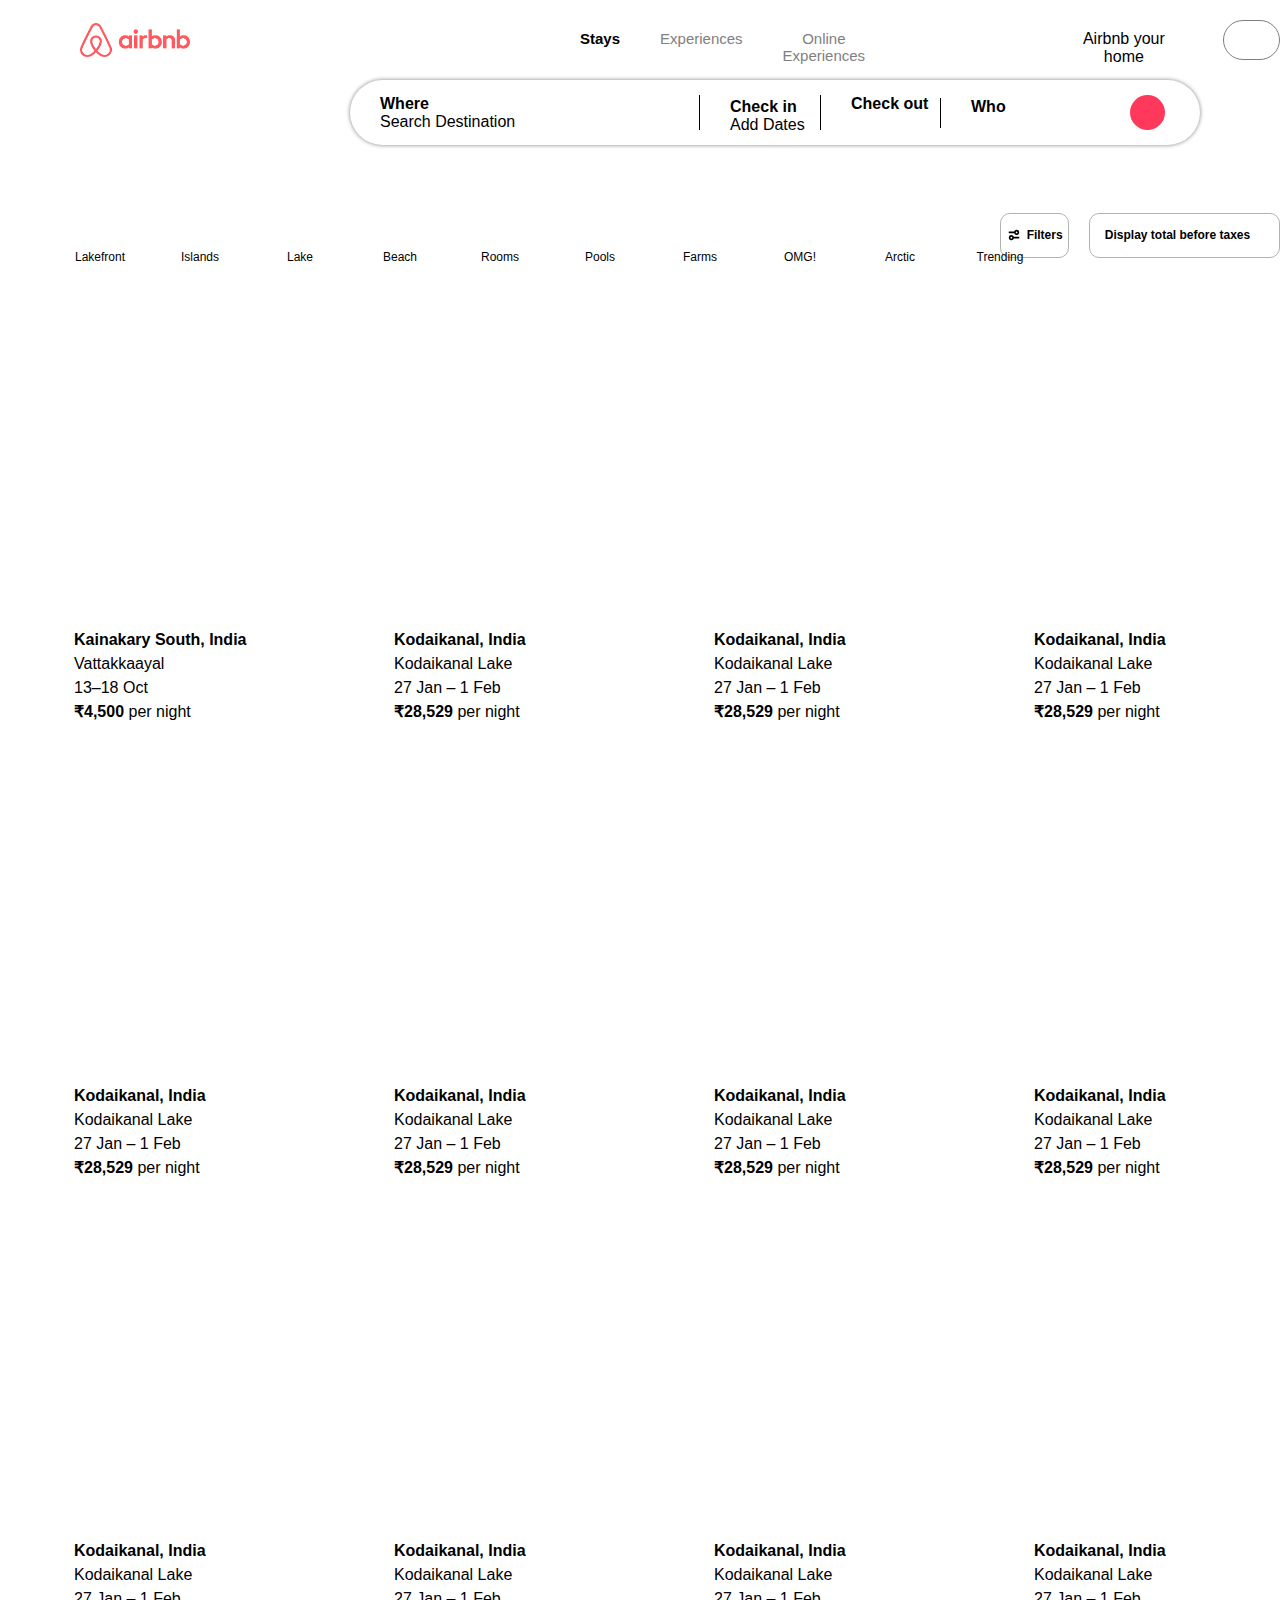
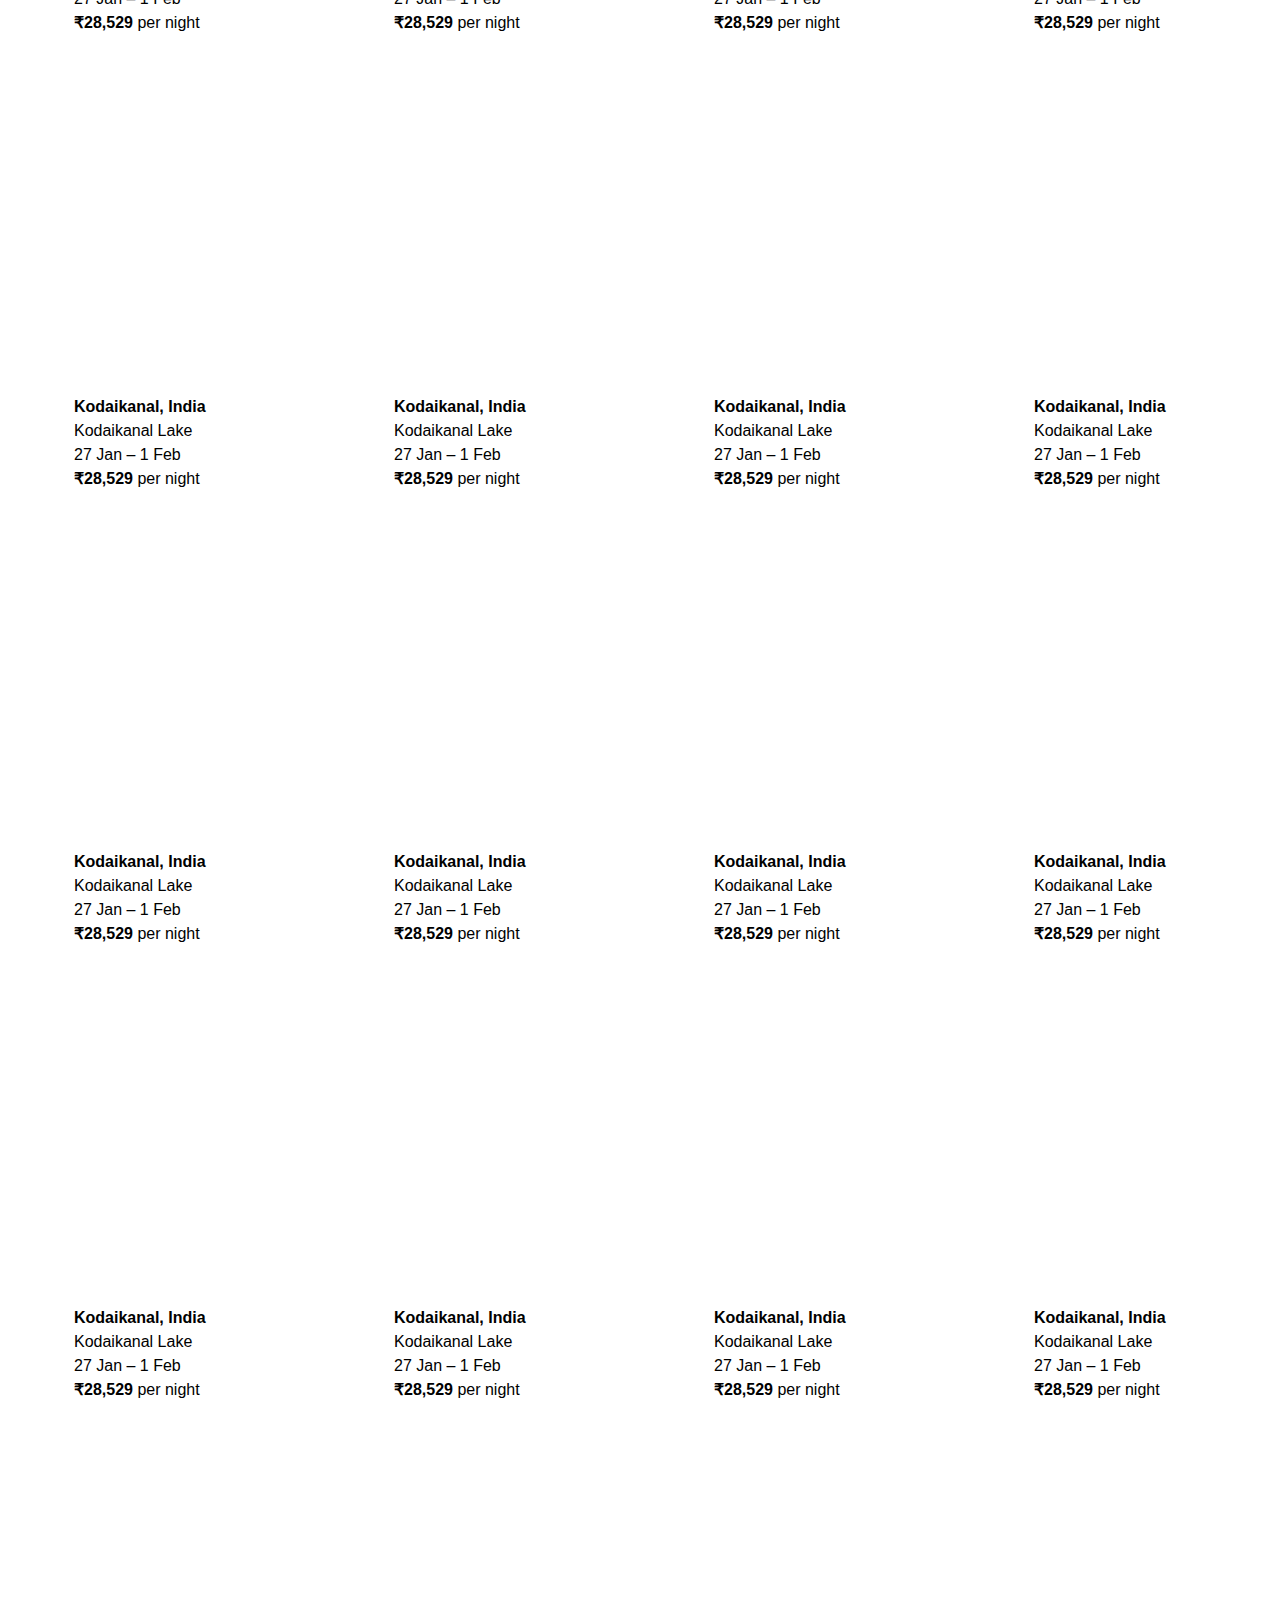
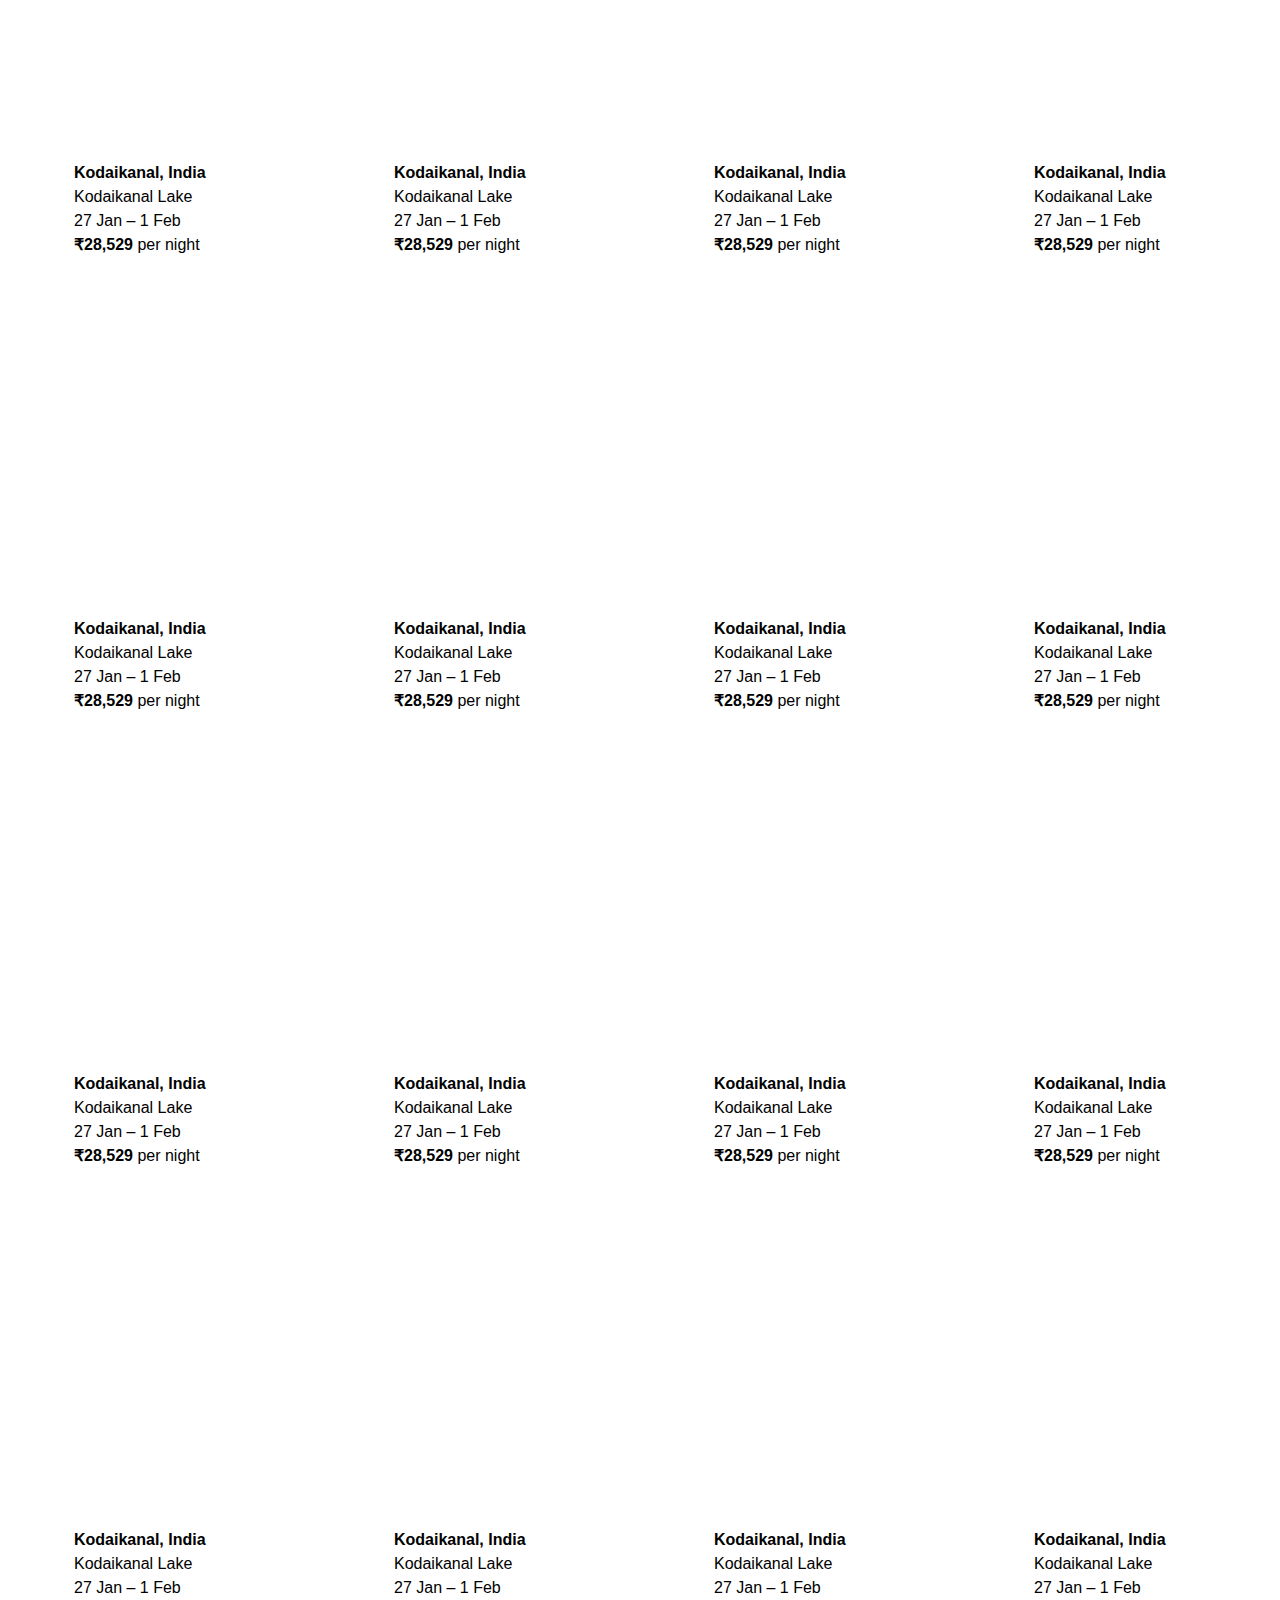
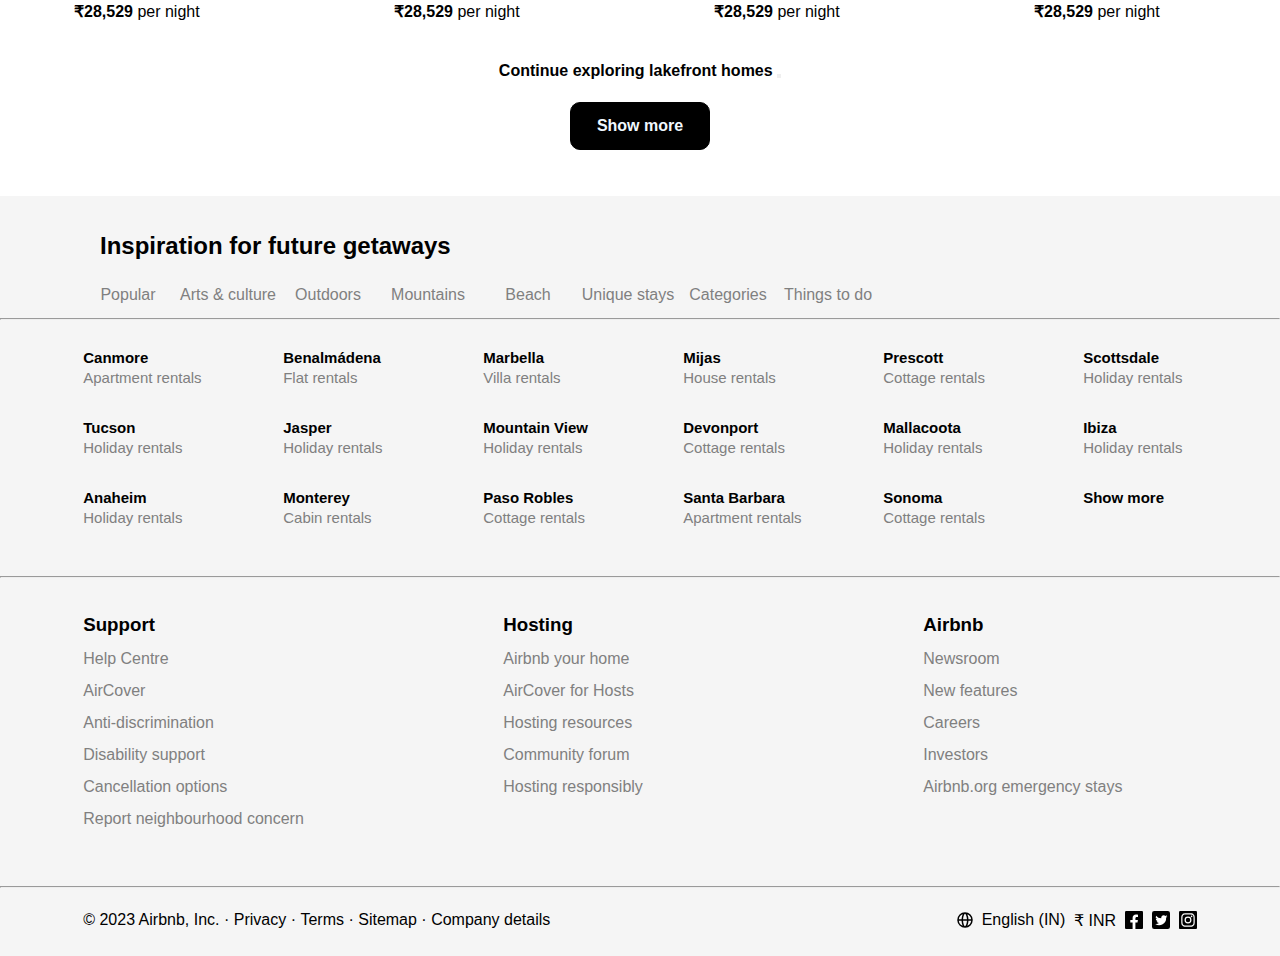
==== Pages/Arctic.html @ 38ec82ce "stable" ====
<!DOCTYPE html>
<html lang="en">
  <head>
    <meta charset="UTF-8" />
    <meta name="viewport" content="width=device-width, initial-scale=1.0" />
    <title>airbnb</title>
    <link rel="stylesheet" href="./AirbnbHome.css" />
    <link
      rel="stylesheet"
      href="https://cdnjs.cloudflare.com/ajax/libs/font-awesome/6.4.2/css/all.min.css"
      integrity="sha512-z3gLpd7yknf1YoNbCzqRKc4qyor8gaKU1qmn+CShxbuBusANI9QpRohGBreCFkKxLhei6S9CQXFEbbKuqLg0DA=="
      crossorigin="anonymous"
      referrerpolicy="no-referrer"
    />
    <link rel="icon" type="image/x-icon" href="/favicon.png" />
  </head>

  <body>
    <header>
      <div id="header">
        <a href="../index.html">
          <div id="img1"></div>
        </a>

        <div id="navtop">
          <div class="text"><b>Stays</b></div>
          <div class="text" style="color: gray">Experiences</div>
          <div class="text" style="color: gray">Online Experiences</div>
        </div>
        <div id="text">Airbnb your home</div>
        <div><i class="fa-solid fa-globe" id="globe"></i></div>

        <div id="login">
          <i class="fa-solid fa-bars"></i>
          &nbsp; &nbsp;
          <a href="./Login.html">
            <i
              class="fa-solid fa-circle-user"
              style="font-size: 27px"
              id="user"
            ></i>
          </a>
        </div>
      </div>
      <div id="ptsearch">
        <div id="search">
          <div class="navtext" id="navtext1">
            <b>Where</b>
            <p>Search Destination</p>
          </div>
          <div class="navtext" id="navtext2">
            <b>Check in</b>
            <p>Add Dates</p>
          </div>
          <div class="navtext" id="navtext3">
            <b>Check out</b>
            <p></p>
          </div>
          <div class="navtext" id="navtext4"><b>Who</b></div>
          <div class="slogo">
            <i class="fa-solid fa-magnifying-glass" style="color: #ffffff"></i>
          </div>
        </div>
      </div>
    </header>
    <nav>
      <div id="option">
        <div id="icon">
          <a class="icons" href="./Lakefront.html">
            <div>
              <div class="img">
                <img
                  src="https://a0.muscache.com/pictures/677a041d-7264-4c45-bb72-52bff21eb6e8.jpg"
                  alt=""
                />
              </div>
              <div class="name">Lakefront</div>
            </div>
          </a>
          <a class="icons" href="./Islands.html">
            <div>
              <div class="img">
                <img
                  src="https://a0.muscache.com/pictures/8e507f16-4943-4be9-b707-59bd38d56309.jpg"
                  alt=""
                />
              </div>
              <div class="name">Islands</div>
            </div>
          </a>
          <a class="icons" href="./Lake.html">
            <div>
              <div class="img">
                <img
                  src="https://a0.muscache.com/pictures/a4634ca6-1407-4864-ab97-6e141967d782.jpg"
                  alt=""
                />
              </div>
              <div class="name">Lake</div>
            </div>
          </a>
          <a class="icons" href="./Beach.html">
            <div>
              <div class="img">
                <img
                  src="https://a0.muscache.com/pictures/10ce1091-c854-40f3-a2fb-defc2995bcaf.jpg"
                  alt=""
                />
              </div>
              <div class="name">Beach</div>
            </div>
          </a>
          <a class="icons" href="./Rooms.html">
            <div>
              <div class="img">
                <img
                  src="https://a0.muscache.com/pictures/7630c83f-96a8-4232-9a10-0398661e2e6f.jpg"
                  alt=""
                />
              </div>
              <div class="name">Rooms</div>
            </div>
          </a>

          <a class="icons" href="./Pools.html">
            <div>
              <div class="img">
                <img
                  src="https://a0.muscache.com/pictures/3fb523a0-b622-4368-8142-b5e03df7549b.jpg"
                  alt=""
                />
              </div>
              <div class="name">Pools</div>
            </div>
          </a>

          <a class="icons" href="./Farms.html">
            <div>
              <div class="img">
                <img
                  src="https://a0.muscache.com/pictures/aaa02c2d-9f0d-4c41-878a-68c12ec6c6bd.jpg"
                  alt=""
                />
              </div>
              <div class="name">Farms</div>
            </div>
          </a>

          <a class="icons" href="./OMG!.html">
            <div>
              <div class="img">
                <img
                  src="https://a0.muscache.com/pictures/c5a4f6fc-c92c-4ae8-87dd-57f1ff1b89a6.jpg"
                  alt=""
                />
              </div>
              <div class="name">OMG!</div>
            </div>
          </a>

          <a class="icons" href="./Arctic.html">
            <div>
              <div class="img">
                <img
                  src="https://a0.muscache.com/pictures/8b44f770-7156-4c7b-b4d3-d92549c8652f.jpg"
                  alt=""
                />
              </div>
              <div class="name">Arctic</div>
            </div>
          </a>

          <a class="icons" href="./Trending.html">
            <div>
              <div class="img">
                <img
                  src="https://a0.muscache.com/pictures/3726d94b-534a-42b8-bca0-a0304d912260.jpg"
                  alt=""
                />
              </div>
              <div class="name">Trending</div>
            </div>
          </a>
        </div>
        <div id="filter">
          <svg
            xmlns="http://www.w3.org/2000/svg"
            viewBox="0 0 16 16"
            style="
              display: block;
              height: 14px;
              width: 14px;
              fill: currentColor;
            "
            aria-hidden="true"
            role="presentation"
            focusable="false"
          >
            <path
              d="M5 8a3 3 0 0 1 2.83 2H14v2H7.83A3 3 0 1 1 5 8zm0 2a1 1 0 1 0 0 2 1 1 0 0 0 0-2zm6-8a3 3 0 1 1-2.83 4H2V4h6.17A3 3 0 0 1 11 2zm0 2a1 1 0 1 0 0 2 1 1 0 0 0 0-2z"
            ></path>
          </svg>
          <span style="font-size: 12px"><b>Filters</b> </span>
        </div>
        <div id="display" style="font-size: 12px">
          <b>Display total before taxes</b>
          <span id="span"
            ><i
              class="fa-solid fa-toggle-on fa-rotate-180 asd"
              style="color: #9a9b9e"
            ></i
          ></span>
        </div>
      </div>
    </nav>
    <br />
    <article>
      <div class="parent">
        <div
          class="child1"
          style="
            background-image: url(https://a0.muscache.com/im/pictures/miso/Hosting-14581361/original/7687891f-b0b4-4444-840e-86af2f0f30b9.jpeg?im_w=720);
          "
        >
          <i class="fa-regular fa-heart love" style="color: #ffffff"></i>
        </div>
        <div class="child2">
          <p><b>Kainakary South, India</b></p>
          <p>Vattakkaayal</p>
          <p>13–18 Oct</p>
          <p><b>₹4,500</b> per night</p>
        </div>
      </div>
      <div class="parent">
        <div
          class="child1"
          style="
            background-image: url(https://a0.muscache.com/im/pictures/miso/Hosting-51720528/original/b62b92b5-deeb-4991-a2cf-df3c7bfcbf87.jpeg?im_w=720);
          "
        >
          <i class="fa-regular fa-heart love" style="color: #ffffff"></i>
        </div>
        <div class="child2">
          <p><b>Kodaikanal, India</b></p>
          <p>Kodaikanal Lake</p>
          <p>27 Jan – 1 Feb</p>
          <p><b>₹28,529</b> per night</p>
        </div>
      </div>
      <div class="parent">
        <div
          class="child1"
          style="
            background-image: url(https://a0.muscache.com/im/pictures/miso/Hosting-790233667694503683/original/e338970b-805c-4fee-8dcc-8abeedc672d6.jpeg?im_w=720);
          "
        >
          <i class="fa-regular fa-heart love" style="color: #ffffff"></i>
        </div>
        <div class="child2">
          <p><b>Kodaikanal, India</b></p>
          <p>Kodaikanal Lake</p>
          <p>27 Jan – 1 Feb</p>
          <p><b>₹28,529</b> per night</p>
        </div>
      </div>
      <div class="parent">
        <div
          class="child1"
          style="
            background-image: url(https://a0.muscache.com/im/pictures/9a374478-fa6f-4cbb-b685-5bdcf4bbe5bd.jpg?im_w=720);
          "
        >
          <i class="fa-regular fa-heart love" style="color: #ffffff"></i>
        </div>
        <div class="child2">
          <p><b>Kodaikanal, India</b></p>
          <p>Kodaikanal Lake</p>
          <p>27 Jan – 1 Feb</p>
          <p><b>₹28,529</b> per night</p>
        </div>
      </div>
      <div class="parent">
        <div
          class="child1"
          style="
            background-image: url(https://a0.muscache.com/im/pictures/c035a485-ae5a-4a3f-99de-05ec44099a7c.jpg?im_w=720);
          "
        >
          <i class="fa-regular fa-heart love" style="color: #ffffff"></i>
        </div>
        <div class="child2">
          <p><b>Kodaikanal, India</b></p>
          <p>Kodaikanal Lake</p>
          <p>27 Jan – 1 Feb</p>
          <p><b>₹28,529</b> per night</p>
        </div>
      </div>
      <div class="parent">
        <div
          class="child1"
          style="
            background-image: url(https://a0.muscache.com/im/pictures/miso/Hosting-981108796612895780/original/a65dd65f-4eac-4738-86b7-54b2b18ed8e2.jpeg?im_w=720);
          "
        >
          <i class="fa-regular fa-heart love" style="color: #ffffff"></i>
        </div>
        <div class="child2">
          <p><b>Kodaikanal, India</b></p>
          <p>Kodaikanal Lake</p>
          <p>27 Jan – 1 Feb</p>
          <p><b>₹28,529</b> per night</p>
        </div>
      </div>
      <div class="parent">
        <div
          class="child1"
          style="
            background-image: url(https://a0.muscache.com/im/pictures/miso/Hosting-738146574801149853/original/679b0a7b-edd1-4e84-90ce-649faa59d637.jpeg?im_w=720);
          "
        >
          <i class="fa-regular fa-heart love" style="color: #ffffff"></i>
        </div>
        <div class="child2">
          <p><b>Kodaikanal, India</b></p>
          <p>Kodaikanal Lake</p>
          <p>27 Jan – 1 Feb</p>
          <p><b>₹28,529</b> per night</p>
        </div>
      </div>
      <div class="parent">
        <div
          class="child1"
          style="
            background-image: url(https://a0.muscache.com/im/pictures/66251c9b-2f50-44c4-8372-7357486e888c.jpg?im_w=720);
          "
        >
          <i class="fa-regular fa-heart love" style="color: #ffffff"></i>
        </div>
        <div class="child2">
          <p><b>Kodaikanal, India</b></p>
          <p>Kodaikanal Lake</p>
          <p>27 Jan – 1 Feb</p>
          <p><b>₹28,529</b> per night</p>
        </div>
      </div>
      <div class="parent">
        <div
          class="child1"
          style="
            background-image: url(https://a0.muscache.com/im/pictures/12be7d4b-763a-47ea-85a1-07f77d721aa9.jpg?im_w=720);
          "
        >
          <i class="fa-regular fa-heart love" style="color: #ffffff"></i>
        </div>
        <div class="child2">
          <p><b>Kodaikanal, India</b></p>
          <p>Kodaikanal Lake</p>
          <p>27 Jan – 1 Feb</p>
          <p><b>₹28,529</b> per night</p>
        </div>
      </div>
      <div class="parent">
        <div
          class="child1"
          style="
            background-image: url(https://a0.muscache.com/im/pictures/miso/Hosting-37462580/original/6c04e926-b0c4-4e48-a90d-7dc8e5907770.jpeg?im_w=720);
          "
        >
          <i class="fa-regular fa-heart love" style="color: #ffffff"></i>
        </div>
        <div class="child2">
          <p><b>Kodaikanal, India</b></p>
          <p>Kodaikanal Lake</p>
          <p>27 Jan – 1 Feb</p>
          <p><b>₹28,529</b> per night</p>
        </div>
      </div>
      <div class="parent">
        <div
          class="child1"
          style="
            background-image: url(https://a0.muscache.com/im/pictures/5563bb2c-cd62-4499-bbc3-d86ff58d4005.jpg?im_w=720);
          "
        >
          <i class="fa-regular fa-heart love" style="color: #ffffff"></i>
        </div>
        <div class="child2">
          <p><b>Kodaikanal, India</b></p>
          <p>Kodaikanal Lake</p>
          <p>27 Jan – 1 Feb</p>
          <p><b>₹28,529</b> per night</p>
        </div>
      </div>
      <div class="parent">
        <div
          class="child1"
          style="
            background-image: url(https://a0.muscache.com/im/pictures/miso/Hosting-837386024022844985/original/34de46f5-c129-496b-a33a-ca9811f4a3f8.jpeg?im_w=720);
          "
        >
          <i class="fa-regular fa-heart love" style="color: #ffffff"></i>
        </div>
        <div class="child2">
          <p><b>Kodaikanal, India</b></p>
          <p>Kodaikanal Lake</p>
          <p>27 Jan – 1 Feb</p>
          <p><b>₹28,529</b> per night</p>
        </div>
      </div>
      <div class="parent">
        <div
          class="child1"
          style="
            background-image: url(https://a0.muscache.com/im/pictures/8409860/c7234a9e_original.jpg?im_w=720);
          "
        >
          <i class="fa-regular fa-heart love" style="color: #ffffff"></i>
        </div>
        <div class="child2">
          <p><b>Kodaikanal, India</b></p>
          <p>Kodaikanal Lake</p>
          <p>27 Jan – 1 Feb</p>
          <p><b>₹28,529</b> per night</p>
        </div>
      </div>
      <div class="parent">
        <div
          class="child1"
          style="
            background-image: url(https://a0.muscache.com/im/pictures/miso/Hosting-830541419597327626/original/c94c8053-19c6-4028-8956-7acf8c6befd8.jpeg?im_w=720);
          "
        >
          <i class="fa-regular fa-heart love" style="color: #ffffff"></i>
        </div>
        <div class="child2">
          <p><b>Kodaikanal, India</b></p>
          <p>Kodaikanal Lake</p>
          <p>27 Jan – 1 Feb</p>
          <p><b>₹28,529</b> per night</p>
        </div>
      </div>
      <div class="parent">
        <div
          class="child1"
          style="
            background-image: url(https://a0.muscache.com/im/pictures/miso/Hosting-959232694256663425/original/07106b78-81c7-4b75-834a-9ca0a26751bb.jpeg?im_w=720);
          "
        >
          <i class="fa-regular fa-heart love" style="color: #ffffff"></i>
        </div>
        <div class="child2">
          <p><b>Kodaikanal, India</b></p>
          <p>Kodaikanal Lake</p>
          <p>27 Jan – 1 Feb</p>
          <p><b>₹28,529</b> per night</p>
        </div>
      </div>
      <div class="parent">
        <div
          class="child1"
          style="
            background-image: url(https://a0.muscache.com/im/pictures/miso/Hosting-54388500/original/46568818-e2eb-4e05-bf61-0a961194706a.jpeg?im_w=720);
          "
        >
          <i class="fa-regular fa-heart love" style="color: #ffffff"></i>
        </div>
        <div class="child2">
          <p><b>Kodaikanal, India</b></p>
          <p>Kodaikanal Lake</p>
          <p>27 Jan – 1 Feb</p>
          <p><b>₹28,529</b> per night</p>
        </div>
      </div>
      <div class="parent">
        <div
          class="child1"
          style="
            background-image: url(https://a0.muscache.com/im/pictures/miso/Hosting-924368218447045064/original/69bb902f-2f78-47c9-927d-1d5540fc2128.jpeg?im_w=720);
          "
        >
          <i class="fa-regular fa-heart love" style="color: #ffffff"></i>
        </div>
        <div class="child2">
          <p><b>Kodaikanal, India</b></p>
          <p>Kodaikanal Lake</p>
          <p>27 Jan – 1 Feb</p>
          <p><b>₹28,529</b> per night</p>
        </div>
      </div>
      <div class="parent">
        <div
          class="child1"
          style="
            background-image: url(https://a0.muscache.com/im/pictures/miso/Hosting-837394104624606884/original/f27e42b3-3f6c-44b6-a164-50dd96119382.jpeg?im_w=720);
          "
        >
          <i class="fa-regular fa-heart love" style="color: #ffffff"></i>
        </div>
        <div class="child2">
          <p><b>Kodaikanal, India</b></p>
          <p>Kodaikanal Lake</p>
          <p>27 Jan – 1 Feb</p>
          <p><b>₹28,529</b> per night</p>
        </div>
      </div>
      <div class="parent">
        <div
          class="child1"
          style="
            background-image: url(https://a0.muscache.com/im/pictures/miso/Hosting-696251951098942075/original/e7d4fe96-d6f0-444d-ae73-82921fadae4f.jpeg?im_w=720);
          "
        >
          <i class="fa-regular fa-heart love" style="color: #ffffff"></i>
        </div>
        <div class="child2">
          <p><b>Kodaikanal, India</b></p>
          <p>Kodaikanal Lake</p>
          <p>27 Jan – 1 Feb</p>
          <p><b>₹28,529</b> per night</p>
        </div>
      </div>
      <div class="parent">
        <div
          class="child1"
          style="
            background-image: url(https://a0.muscache.com/im/pictures/e56d3f29-8f49-4e62-adda-c90449f387cd.jpg?im_w=720);
          "
        >
          <i class="fa-regular fa-heart love" style="color: #ffffff"></i>
        </div>
        <div class="child2">
          <p><b>Kodaikanal, India</b></p>
          <p>Kodaikanal Lake</p>
          <p>27 Jan – 1 Feb</p>
          <p><b>₹28,529</b> per night</p>
        </div>
      </div>
      <div class="parent">
        <div
          class="child1"
          style="
            background-image: url(https://a0.muscache.com/im/pictures/miso/Hosting-28272031/original/80668523-9f10-406c-8073-707dffd18b61.jpeg?im_w=720);
          "
        >
          <i class="fa-regular fa-heart love" style="color: #ffffff"></i>
        </div>
        <div class="child2">
          <p><b>Kodaikanal, India</b></p>
          <p>Kodaikanal Lake</p>
          <p>27 Jan – 1 Feb</p>
          <p><b>₹28,529</b> per night</p>
        </div>
      </div>
      <div class="parent">
        <div
          class="child1"
          style="
            background-image: url(https://a0.muscache.com/im/pictures/c7c7c26a-7c4f-4b81-a7e2-0273aee20711.jpg?im_w=720);
          "
        >
          <i class="fa-regular fa-heart love" style="color: #ffffff"></i>
        </div>
        <div class="child2">
          <p><b>Kodaikanal, India</b></p>
          <p>Kodaikanal Lake</p>
          <p>27 Jan – 1 Feb</p>
          <p><b>₹28,529</b> per night</p>
        </div>
      </div>
      <div class="parent">
        <div
          class="child1"
          style="
            background-image: url(https://a0.muscache.com/im/pictures/75e32038-f42d-47ac-8f57-9e4a3ec4e34c.jpg?im_w=720);
          "
        >
          <i class="fa-regular fa-heart love" style="color: #ffffff"></i>
        </div>
        <div class="child2">
          <p><b>Kodaikanal, India</b></p>
          <p>Kodaikanal Lake</p>
          <p>27 Jan – 1 Feb</p>
          <p><b>₹28,529</b> per night</p>
        </div>
      </div>
      <div class="parent">
        <div
          class="child1"
          style="
            background-image: url(https://a0.muscache.com/im/pictures/0a8a77a4-a39d-4e36-8a6b-4b15c1367721.jpg?im_w=720);
          "
        >
          <i class="fa-regular fa-heart love" style="color: #ffffff"></i>
        </div>
        <div class="child2">
          <p><b>Kodaikanal, India</b></p>
          <p>Kodaikanal Lake</p>
          <p>27 Jan – 1 Feb</p>
          <p><b>₹28,529</b> per night</p>
        </div>
      </div>
      <div class="parent">
        <div
          class="child1"
          style="
            background-image: url(https://a0.muscache.com/im/pictures/4ae851cf-7f22-41df-8518-d737961866f5.jpg?im_w=720);
          "
        >
          <i class="fa-regular fa-heart love" style="color: #ffffff"></i>
        </div>
        <div class="child2">
          <p><b>Kodaikanal, India</b></p>
          <p>Kodaikanal Lake</p>
          <p>27 Jan – 1 Feb</p>
          <p><b>₹28,529</b> per night</p>
        </div>
      </div>
      <div class="parent">
        <div
          class="child1"
          style="
            background-image: url(https://a0.muscache.com/im/pictures/c7c7c26a-7c4f-4b81-a7e2-0273aee20711.jpg?im_w=720);
          "
        >
          <i class="fa-regular fa-heart love" style="color: #ffffff"></i>
        </div>
        <div class="child2">
          <p><b>Kodaikanal, India</b></p>
          <p>Kodaikanal Lake</p>
          <p>27 Jan – 1 Feb</p>
          <p><b>₹28,529</b> per night</p>
        </div>
      </div>
      <div class="parent">
        <div
          class="child1"
          style="
            background-image: url(https://a0.muscache.com/im/pictures/miso/Hosting-738161906652663341/original/6c407958-f746-4dc5-b2c9-ee14006a16eb.jpeg?im_w=720);
          "
        >
          <i class="fa-regular fa-heart love" style="color: #ffffff"></i>
        </div>
        <div class="child2">
          <p><b>Kodaikanal, India</b></p>
          <p>Kodaikanal Lake</p>
          <p>27 Jan – 1 Feb</p>
          <p><b>₹28,529</b> per night</p>
        </div>
      </div>
      <div class="parent">
        <div
          class="child1"
          style="
            background-image: url(https://a0.muscache.com/im/pictures/71b77a37-072e-4814-ab89-292dbe089cd9.jpg?im_w=720);
          "
        >
          <i class="fa-regular fa-heart love" style="color: #ffffff"></i>
        </div>
        <div class="child2">
          <p><b>Kodaikanal, India</b></p>
          <p>Kodaikanal Lake</p>
          <p>27 Jan – 1 Feb</p>
          <p><b>₹28,529</b> per night</p>
        </div>
      </div>
      <div class="parent">
        <div
          class="child1"
          style="
            background-image: url(https://a0.muscache.com/im/pictures/miso/Hosting-637521886096719561/original/869821ea-0d60-4faf-a36c-625029fbbfdc.jpeg?im_w=720);
          "
        >
          <i class="fa-regular fa-heart love" style="color: #ffffff"></i>
        </div>
        <div class="child2">
          <p><b>Kodaikanal, India</b></p>
          <p>Kodaikanal Lake</p>
          <p>27 Jan – 1 Feb</p>
          <p><b>₹28,529</b> per night</p>
        </div>
      </div>
      <div class="parent">
        <div
          class="child1"
          style="
            background-image: url(https://a0.muscache.com/im/pictures/miso/Hosting-801042509583503285/original/350eefde-d10a-4c8d-aafc-ec88254f5700.jpeg?im_w=720);
          "
        >
          <i class="fa-regular fa-heart love" style="color: #ffffff"></i>
        </div>
        <div class="child2">
          <p><b>Kodaikanal, India</b></p>
          <p>Kodaikanal Lake</p>
          <p>27 Jan – 1 Feb</p>
          <p><b>₹28,529</b> per night</p>
        </div>
      </div>
      <div class="parent">
        <div
          class="child1"
          style="
            background-image: url(https://a0.muscache.com/im/pictures/miso/Hosting-801063709527180557/original/83b99e6c-0d3c-4987-abd7-37ff3ac6fd1c.jpeg?im_w=720);
          "
        >
          <i class="fa-regular fa-heart love" style="color: #ffffff"></i>
        </div>
        <div class="child2">
          <p><b>Kodaikanal, India</b></p>
          <p>Kodaikanal Lake</p>
          <p>27 Jan – 1 Feb</p>
          <p><b>₹28,529</b> per night</p>
        </div>
      </div>
      <div class="parent">
        <div
          class="child1"
          style="
            background-image: url(https://a0.muscache.com/im/pictures/a2ae0935-8ea5-43a8-a111-165926c83ac7.jpg?im_w=720);
          "
        >
          <i class="fa-regular fa-heart love" style="color: #ffffff"></i>
        </div>
        <div class="child2">
          <p><b>Kodaikanal, India</b></p>
          <p>Kodaikanal Lake</p>
          <p>27 Jan – 1 Feb</p>
          <p><b>₹28,529</b> per night</p>
        </div>
      </div>
      <div class="parent">
        <div
          class="child1"
          style="
            background-image: url(https://a0.muscache.com/im/pictures/2d07972b-c829-456e-ba5d-f5aab0133736.jpg?im_w=720);
          "
        >
          <i class="fa-regular fa-heart love" style="color: #ffffff"></i>
        </div>
        <div class="child2">
          <p><b>Kodaikanal, India</b></p>
          <p>Kodaikanal Lake</p>
          <p>27 Jan – 1 Feb</p>
          <p><b>₹28,529</b> per night</p>
        </div>
      </div>
      <div class="parent">
        <div
          class="child1"
          style="
            background-image: url(https://a0.muscache.com/im/pictures/2b535348-fa20-4532-8e66-17fe78a04642.jpg?im_w=720);
          "
        >
          <i class="fa-regular fa-heart love" style="color: #ffffff"></i>
        </div>
        <div class="child2">
          <p><b>Kodaikanal, India</b></p>
          <p>Kodaikanal Lake</p>
          <p>27 Jan – 1 Feb</p>
          <p><b>₹28,529</b> per night</p>
        </div>
      </div>
      <div class="parent">
        <div
          class="child1"
          style="
            background-image: url(https://a0.muscache.com/im/pictures/69987904/015a422e_original.jpg?im_w=720);
          "
        >
          <i class="fa-regular fa-heart love" style="color: #ffffff"></i>
        </div>
        <div class="child2">
          <p><b>Kodaikanal, India</b></p>
          <p>Kodaikanal Lake</p>
          <p>27 Jan – 1 Feb</p>
          <p><b>₹28,529</b> per night</p>
        </div>
      </div>
      <div class="parent">
        <div
          class="child1"
          style="
            background-image: url(https://a0.muscache.com/im/pictures/miso/Hosting-888826359906290076/original/79c8e4be-75ea-4790-8c25-0637caa8e0de.jpeg?im_w=720);
          "
        >
          <i class="fa-regular fa-heart love" style="color: #ffffff"></i>
        </div>
        <div class="child2">
          <p><b>Kodaikanal, India</b></p>
          <p>Kodaikanal Lake</p>
          <p>27 Jan – 1 Feb</p>
          <p><b>₹28,529</b> per night</p>
        </div>
      </div>
      <div class="parent">
        <div
          class="child1"
          style="
            background-image: url(https://a0.muscache.com/im/pictures/miso/Hosting-948122787106885326/original/9eb89c95-b341-4d5f-be72-62cdc0924e82.jpeg?im_w=720);
          "
        >
          <i class="fa-regular fa-heart love" style="color: #ffffff"></i>
        </div>
        <div class="child2">
          <p><b>Kodaikanal, India</b></p>
          <p>Kodaikanal Lake</p>
          <p>27 Jan – 1 Feb</p>
          <p><b>₹28,529</b> per night</p>
        </div>
      </div>
      <div class="parent">
        <div
          class="child1"
          style="
            background-image: url(https://a0.muscache.com/im/pictures/miso/Hosting-21209715/original/4a770bd5-575b-410a-af3e-38fcf3413330.jpeg?im_w=720);
          "
        >
          <i class="fa-regular fa-heart love" style="color: #ffffff"></i>
        </div>
        <div class="child2">
          <p><b>Kodaikanal, India</b></p>
          <p>Kodaikanal Lake</p>
          <p>27 Jan – 1 Feb</p>
          <p><b>₹28,529</b> per night</p>
        </div>
      </div>
      <div class="parent">
        <div
          class="child1"
          style="
            background-image: url(https://a0.muscache.com/im/pictures/miso/Hosting-900512960248504013/original/b3820974-38c8-48d4-b122-48191f7dec5a.jpeg?im_w=720);
          "
        >
          <i class="fa-regular fa-heart love" style="color: #ffffff"></i>
        </div>
        <div class="child2">
          <p><b>Kodaikanal, India</b></p>
          <p>Kodaikanal Lake</p>
          <p>27 Jan – 1 Feb</p>
          <p><b>₹28,529</b> per night</p>
        </div>
      </div>
      <div class="parent">
        <div
          class="child1"
          style="
            background-image: url(https://a0.muscache.com/im/pictures/miso/Hosting-593008013866152184/original/2037e20c-649c-4103-a479-7fe332063b98.jpeg?im_w=720);
          "
        >
          <i class="fa-regular fa-heart love" style="color: #ffffff"></i>
        </div>
        <div class="child2">
          <p><b>Kodaikanal, India</b></p>
          <p>Kodaikanal Lake</p>
          <p>27 Jan – 1 Feb</p>
          <p><b>₹28,529</b> per night</p>
        </div>
      </div>
    </article>
    <br /><br /><br />
    <div id="con">
      <b>Continue exploring lakefront homes</b> <button></button>
    </div>
    <div id="show"><b>Show more</b></div>
    <br /><br />
    <footer>
      <br /><br />
      <h2 style="margin-left: 100px"><b>Inspiration for future getaways</b></h2>
      <br />
      <div id="f1">
        <div class="popular">Popular</div>
        <div class="popular">Arts & culture</div>
        <div class="popular">Outdoors</div>
        <div class="popular">Mountains</div>
        <div class="popular">Beach</div>
        <div class="popular">Unique stays</div>
        <div class="popular">Categories</div>
        <div class="popular">Things to do</div>
      </div>
      <hr />
      <br />
      <div id="f2">
        <div class="lowerfooter">
          <p><b>Canmore</b></p>
          <p class="textcolor">Apartment rentals</p>
        </div>
        <div class="lowerfooter">
          <p><b>Benalmádena</b></p>
          <p class="textcolor">Flat rentals</p>
        </div>
        <div class="lowerfooter">
          <p><b>Marbella</b></p>
          <p class="textcolor">Villa rentals</p>
        </div>
        <div class="lowerfooter">
          <p><b>Mijas</b></p>
          <p class="textcolor">House rentals</p>
        </div>
        <div class="lowerfooter">
          <p><b>Prescott</b></p>
          <p class="textcolor">Cottage rentals</p>
        </div>
        <div class="lowerfooter">
          <p><b>Scottsdale</b></p>
          <p class="textcolor">Holiday rentals</p>
        </div>
        <div class="lowerfooter">
          <p><b>Tucson</b></p>
          <p class="textcolor">Holiday rentals</p>
        </div>
        <div class="lowerfooter">
          <p><b>Jasper</b></p>
          <p class="textcolor">Holiday rentals</p>
        </div>
        <div class="lowerfooter">
          <p><b>Mountain View</b></p>
          <p class="textcolor">Holiday rentals</p>
        </div>
        <div class="lowerfooter">
          <p><b>Devonport</b></p>
          <p class="textcolor">Cottage rentals</p>
        </div>
        <div class="lowerfooter">
          <p><b>Mallacoota</b></p>
          <p class="textcolor">Holiday rentals</p>
        </div>
        <div class="lowerfooter">
          <p><b>Ibiza</b></p>
          <p class="textcolor">Holiday rentals</p>
        </div>
        <div class="lowerfooter">
          <p><b>Anaheim</b></p>
          <p class="textcolor">Holiday rentals</p>
        </div>
        <div class="lowerfooter">
          <p><b>Monterey</b></p>
          <p class="textcolor">Cabin rentals</p>
        </div>
        <div class="lowerfooter">
          <p><b>Paso Robles</b></p>
          <p class="textcolor">Cottage rentals</p>
        </div>
        <div class="lowerfooter">
          <p><b>Santa Barbara</b></p>
          <p class="textcolor">Apartment rentals</p>
        </div>
        <div class="lowerfooter">
          <p><b>Sonoma</b></p>
          <p class="textcolor">Cottage rentals</p>
        </div>
        <div class="lowerfooter">
          <p>
            <b>Show more</b
            ><i class="fa-solid fa-chevron-down" style="color: #000000"></i>
          </p>
        </div>
      </div>
      <br />
      <hr />
      <br />
      <div id="f3">
        <div class="childf3">
          <h3>Support</h3>
          <p class="f31">Help Centre</p>
          <p class="f31">AirCover</p>
          <p class="f31">Anti-discrimination</p>
          <p class="f31">Disability support</p>
          <p class="f31">Cancellation options</p>
          <p class="f31">Report neighbourhood concern</p>
        </div>
        <div class="childf3">
          <h3>Hosting</h3>
          <p class="f31">Airbnb your home</p>
          <p class="f31">AirCover for Hosts</p>
          <p class="f31">Hosting resources</p>
          <p class="f31">Community forum</p>
          <p class="f31">Hosting responsibly</p>
        </div>
        <div class="childf3">
          <h3>Airbnb</h3>
          <p class="f31">Newsroom</p>
          <p class="f31">New features</p>
          <p class="f31">Careers</p>
          <p class="f31">Investors</p>
          <p class="f31">Airbnb.org emergency stays</p>
        </div>
      </div>
      <hr />
      <br />
      <div id="f4">
        <div id="f41">
          <div>
            © 2023 Airbnb,
            Inc.<span>&nbsp;&#183;&nbsp;</span>Privacy<span>&nbsp;&#183;&nbsp;</span>Terms<span>&nbsp;&#183;&nbsp;</span>Sitemap<span>&nbsp;&#183;&nbsp;</span>Company
            details
          </div>
        </div>
        <div id="f42">
          <svg
            xmlns="http://www.w3.org/2000/svg"
            viewBox="0 0 16 16"
            style="
              display: block;
              height: 16px;
              width: 16px;
              fill: currentColor;
            "
            aria-hidden="true"
            role="presentation"
            focusable="false"
          >
            <path
              d="M8 .25a7.77 7.77 0 0 1 7.75 7.78 7.75 7.75 0 0 1-7.52 7.72h-.25A7.75 7.75 0 0 1 .25 8.24v-.25A7.75 7.75 0 0 1 8 .25zm1.95 8.5h-3.9c.15 2.9 1.17 5.34 1.88 5.5H8c.68 0 1.72-2.37 1.93-5.23zm4.26 0h-2.76c-.09 1.96-.53 3.78-1.18 5.08A6.26 6.26 0 0 0 14.17 9zm-9.67 0H1.8a6.26 6.26 0 0 0 3.94 5.08 12.59 12.59 0 0 1-1.16-4.7l-.03-.38zm1.2-6.58-.12.05a6.26 6.26 0 0 0-3.83 5.03h2.75c.09-1.83.48-3.54 1.06-4.81zm2.25-.42c-.7 0-1.78 2.51-1.94 5.5h3.9c-.15-2.9-1.18-5.34-1.89-5.5h-.07zm2.28.43.03.05a12.95 12.95 0 0 1 1.15 5.02h2.75a6.28 6.28 0 0 0-3.93-5.07z"
            ></path>
          </svg>
          <span>&nbsp;&nbsp;</span>
          English (IN) <span>&nbsp;&nbsp;</span> ₹ INR
          <span>&nbsp;&nbsp;</span>
          <svg
            xmlns="http://www.w3.org/2000/svg"
            viewBox="0 0 32 32"
            style="
              display: block;
              height: 18px;
              width: 18px;
              fill: currentColor;
            "
            aria-label="Navigate to Facebook"
            role="img"
            focusable="false"
          >
            <path
              d="M30 0a2 2 0 0 1 2 2v28a2 2 0 0 1-2 2H2a2 2 0 0 1-2-2V2a2 2 0 0 1 2-2z"
            ></path>
            <path
              fill="#fff"
              d="M22.94 16H18.5v-3c0-1.27.62-2.5 2.6-2.5h2.02V6.56s-1.83-.31-3.58-.31c-3.65 0-6.04 2.21-6.04 6.22V16H9.44v4.62h4.06V32h5V20.62h3.73z"
            ></path>
          </svg>
          <span>&nbsp;&nbsp;</span>
          <svg
            xmlns="http://www.w3.org/2000/svg"
            viewBox="0 0 32 32"
            style="
              display: block;
              height: 18px;
              width: 18px;
              fill: currentColor;
            "
            aria-label="Navigate to Twitter"
            role="img"
            focusable="false"
          >
            <path
              d="M32 4v24a4 4 0 0 1-4 4H4a4 4 0 0 1-4-4V4a4 4 0 0 1 4-4h24a4 4 0 0 1 4 4z"
            ></path>
            <path
              fill="#fff"
              d="M18.66 7.99a4.5 4.5 0 0 0-2.28 4.88A12.31 12.31 0 0 1 7.3 8.25a4.25 4.25 0 0 0 1.38 5.88c-.69 0-1.38-.13-2-.44a4.54 4.54 0 0 0 3.5 4.31 4.3 4.3 0 0 1-2 .06 4.64 4.64 0 0 0 4.19 3.13A8.33 8.33 0 0 1 5.8 23a12.44 12.44 0 0 0 19.32-11.19A7.72 7.72 0 0 0 27.3 9.5a8.3 8.3 0 0 1-2.5.75 4.7 4.7 0 0 0 2-2.5c-.87.5-1.81.87-2.81 1.06a4.5 4.5 0 0 0-5.34-.83z"
            ></path>
          </svg>
          <span>&nbsp;&nbsp;</span>
          <svg
            xmlns="http://www.w3.org/2000/svg"
            viewBox="0 0 32 32"
            style="
              display: block;
              height: 18px;
              width: 18px;
              fill: currentColor;
            "
            aria-label="Navigate to Instagram"
            role="img"
            focusable="false"
          >
            <path
              d="M30 0H2a2 2 0 0 0-2 2v28c0 1.1.9 2 2 2h28a2 2 0 0 0 2-2V2a2 2 0 0 0-2-2z"
            ></path>
            <path
              fill="#fff"
              d="M15.71 4h1.25c2.4 0 2.85.02 3.99.07 1.28.06 2.15.26 2.91.56.79.3 1.46.72 2.13 1.38.6.6 1.08 1.33 1.38 2.13l.02.06c.28.74.48 1.58.54 2.8l.01.4c.05 1.02.06 1.63.06 4.4v.92c0 2.6-.02 3.05-.07 4.23a8.78 8.78 0 0 1-.56 2.91c-.3.8-.77 1.53-1.38 2.13a5.88 5.88 0 0 1-2.13 1.38l-.06.02c-.74.28-1.59.48-2.8.53l-.4.02c-1.02.05-1.63.06-4.4.06h-.92a73.1 73.1 0 0 1-4.23-.07 8.78 8.78 0 0 1-2.91-.56c-.8-.3-1.53-.77-2.13-1.38a5.88 5.88 0 0 1-1.38-2.13l-.02-.06a8.84 8.84 0 0 1-.54-2.8l-.01-.37A84.75 84.75 0 0 1 4 16.29v-1c0-2.62.02-3.06.07-4.24.06-1.26.26-2.13.55-2.88l.01-.03c.3-.8.77-1.53 1.38-2.13a5.88 5.88 0 0 1 2.13-1.38l.06-.02a8.84 8.84 0 0 1 2.8-.54l.37-.01C12.39 4 12.99 4 15.71 4zm.91 2.16h-1.24c-2.3 0-2.91.01-3.81.05l-.42.02c-1.17.05-1.8.25-2.23.41-.56.22-.96.48-1.38.9-.4.41-.67.8-.88 1.35l-.03.06a6.7 6.7 0 0 0-.4 2.2l-.02.45c-.04.9-.05 1.53-.05 3.94v1.08c0 2.64.02 3.05.07 4.23v.07c.06 1.13.25 1.74.42 2.16.21.56.47.96.9 1.38.4.4.8.67 1.34.88l.06.03a6.7 6.7 0 0 0 2.2.4l.45.02c.9.04 1.53.05 3.94.05h1.08c2.64 0 3.05-.02 4.23-.07h.07a6.51 6.51 0 0 0 2.16-.42c.52-.19.99-.5 1.38-.9.4-.4.67-.8.88-1.34l.03-.06a6.7 6.7 0 0 0 .4-2.2l.02-.45c.04-.9.05-1.53.05-3.94v-1.09c0-2.63-.02-3.04-.07-4.22v-.07a6.51 6.51 0 0 0-.42-2.16c-.19-.52-.5-.99-.9-1.38a3.7 3.7 0 0 0-1.34-.88l-.06-.03a6.63 6.63 0 0 0-2.16-.4l-.46-.02c-.9-.04-1.5-.05-3.8-.05zM16 9.84a6.16 6.16 0 1 1 0 12.32 6.16 6.16 0 0 1 0-12.32zM16 12a4 4 0 1 0 0 8 4 4 0 0 0 0-8zm6.4-3.85a1.44 1.44 0 1 1 0 2.88 1.44 1.44 0 0 1 0-2.88z"
            ></path>
          </svg>
        </div>
      </div>
    </footer>
  </body>
</html>
---- Pages/AirbnbHome.css ----
* {
    box-sizing: border-box;
    margin: 0%;
    padding: 0%;
    font-family: sans-serif;
}

#header {
    height: 80px;
    width: auto;
    /* border-bottom: 1px solid darkgrey; */
    display: flex;
    align-items: center;
    background-color: white;
    z-index: 1;
}

header {
    height: 180px;
    width: auto;
    position: sticky;
    top: 0;
}

#img1 {
    height: 35px;
    width: 110px;
    background-image: url(../download.png);
    background-size: contain;
    background-repeat: no-repeat;
    margin-left: 80px;
    /* border: 1px solid black; */
}

#navtop {
    height: 45px;
    width: 400px;
    /* border: 1px solid black; */
    margin-left: 350px;

    /* border-radius: 150px; */
    display: flex;
    align-items: center;
    /* box-shadow: 0px 0px 5px gray; */
}

.text {
    height: 30px;
    width: auto;
    /* border: 1px solid black; */
    text-align: center;
    padding-top: 5px;
    padding-left: 40px;
    font-size: 15px;
    /* border-right: 1px solid rgb(152, 151, 151); */

}

.text:hover {
    text-decoration: underline;
}

#new {
    height: 60px;
    width: 1000px;
    border: 1px black solid;
}

.slogo {
    height: 35px;
    width: 35px;
    /* border: 1px solid black; */
    border-radius: 100%;
    margin-left: 5px;
    background-color: #FF385C;
    text-align: center;
    padding-top: 9px;
}

#text {
    height: 40px;
    width: 150px;
    /* border: 1px solid black; */
    text-align: center;
    padding-top: 10px;
    margin-left: 200px;
    border-radius: 100px;
}

#text:hover {
    background-color: rgb(237, 233, 233);
}

#globe:hover {
    background-color: rgb(237, 233, 233);
}

#globe {
    height: 35px;
    width: 35px;
    /* border: 1px solid black; */
    text-align: center;
    padding-top: 9px;
    margin-left: 20px;
    border-radius: 100%;
}

#login {
    height: 40px;
    width: 70px;
    border: 0.2px solid gray;
    border-radius: 100px;
    margin-left: 20px;
    display: flex;
    align-items: center;
    padding-left: 10px;
}

#user {
    color: gray;
}

#login:hover {
    box-shadow: 0px 0px 3px gray;
}

#ptsearch {
    height: 75px;
    width: auto;
    position: sticky;
    top: 60px;
    background-color: white
}

#search {
    height: 65px;
    width: 850px;
    /* border: 1px solid black; */
    margin-left: 350px;
    border-radius: 150px;
    display: flex;
    align-items: center;
    box-shadow: 0px 0px 4px gray;
    background-color: white;
}



#navtext1 {
    padding-left: 30px;
    padding-bottom: 35px;
    width: 350px;
    height: 30px;
    border-right: 1px black solid;
}

#navtext2 {
    padding-left: 30px;
    width: 120px;
    height: 30px;
    /* border-right: 1px black solid; */
}

#navtext3 {
    padding-left: 30px;
    padding-bottom: 35px;
    width: 120px;
    height: 30px;
    border-left: 1px black solid;
}

#navtext4 {
    padding-left: 30px;
    height: 30px;
    width: 140px;
    border-left: 1px black solid;
}

.slogo {
    margin-left: 50px;
    size: 50px;
}

nav {
    height: 110px;
    width: 100%;
    background-color: white;
    position: sticky;
    top: 150px;
    /* padding-left: 50px; */
}

#option {
    height: 110px;
    width: 100%;
    /* background-color: aquamarine; */
    align-items: center;
    display: flex;
}

#icon {
    height: 110px;
    width: 1130px;
    /* background-color: aqua; */
    display: flex;
}

.icons {
    height: 110px;
    width: 100px;
    /* border: 1px black solid; */
    position: relative;
    left: 50px;
    text-decoration: none;
    color: black;
}

.icons:hover {
    border-bottom: 2px solid gray;

}

img {
    height: 25px;
    /* border: 1px black solid; */
    position: absolute;
    left: 37.5px;
    top: 35px;
    color: gray;

}

.name {
    height: 40px;
    width: 100%;
    /* border: 1px black solid; */
    margin-top: 70px;
    text-align: center;
    font-size: 12px;
}

#filter {
    height: 45px;
    width: 80px;
    border: 1px solid rgb(178, 178, 178);
    /* padding-top: 12px; */
    display: flex;
    border-radius: 10px;
    align-items: center;
    justify-content: space-evenly;
}

#display {
    height: 45px;
    width: 220px;
    border: 1px solid rgb(178, 178, 178);
    margin-left: 20px;
    border-radius: 10px;
    display: flex;
    align-items: center;
    justify-content: space-evenly;
}

#span {
    font-size: 30px;
}


article {
    height: 4500px;
    width: 90%;
    margin-left: 5%;
    /* background-color: chocolate; */
    display: grid;
    grid-template-columns: 320px 320px 320px 320px;
    grid-template-rows: 400px;
    align-content: space-between;
    justify-content: space-between;
}

.parent {
    height: 400px;
    width: 320px;
    /* border: 1px solid black; */
}

.child1 {
    height: 320px;
    width: 320px;
    /* border: 1px solid red; */
    border-radius: 15px;
    background-size: cover;
    background-repeat: no-repeat;
}

.love {
    margin-top: 18px;
    margin-left: 280px;
    font-size: 22px;
}

.child2 {
    height: 100px;
    width: 320px;
    /* border: 1px solid black; */
    line-height: 1.5;
    padding-left: 10px;
}

#con {
    height: 30px;
    width: auto;
    text-align: center;

}

#show {
    height: 48px;
    width: 140px;
    border: 1px solid black;
    margin: 10px auto;
    text-align: center;
    padding-top: 14px;
    background-color: black;
    color: aliceblue;
    border-radius: 10px;
}

footer {
    height: 760px;
    width: auto;
    background-color: whitesmoke;
}

#f1 {
    display: flex;
    height: 40px;
    width: 80%;
    /* border: 1px black solid; */
    margin-left: 78px;
}

.popular {
    height: 40px;
    width: 100px;
    /* border: 1px solid black; */
    font-size: medium;
    text-align: center;
    padding-top: 8px;
    color: gray;
}

.popular:hover {
    border-bottom: 3px black solid;
}

#f2 {
    height: 200px;
    width: 87%;
    /* background-color: aquamarine; */
    margin: 10px auto;
    display: grid;
    grid-template-columns: 200px 200px 200px 200px 200px 200px;
    grid-template-rows: 70px 70px 70px;
    align-content: space-between;
    justify-content: space-between;
}

.lowerfooter {
    /* border: 1px solid black; */
    line-height: 1.3;
    font-size: 15px;
}

.textcolor {
    color: gray;
}

#f3 {
    height: 270px;
    width: 87%;
    /* background-color: blue; */
    margin: 10px auto;
    display: grid;
    grid-template-columns: 420px 420px 420px;
    grid-template-rows: 200px;
    align-content: space-between;
    justify-content: space-between;

}

.childf3 {
    /* border: 1px solid black; */
    line-height: 2;
}

.f31 {
    color: gray;

}

.f31:hover {
    text-decoration: underline;

}

#f4 {
    height: 30px;
    width: 87%;
    /* border: 1px solid black; */
    margin: 0px auto;
    display: flex;
    justify-content: space-between;
}

#f41 {
    height: 28px;
    width: 50%;
    /* border: 1px solid black; */
    display: flex;
    align-items: center;
}

#f42 {
    height: 28px;
    width: 30%;
    /* border: 1px solid black; */
    display: flex;
    align-items: center;
    justify-content: flex-end;
}
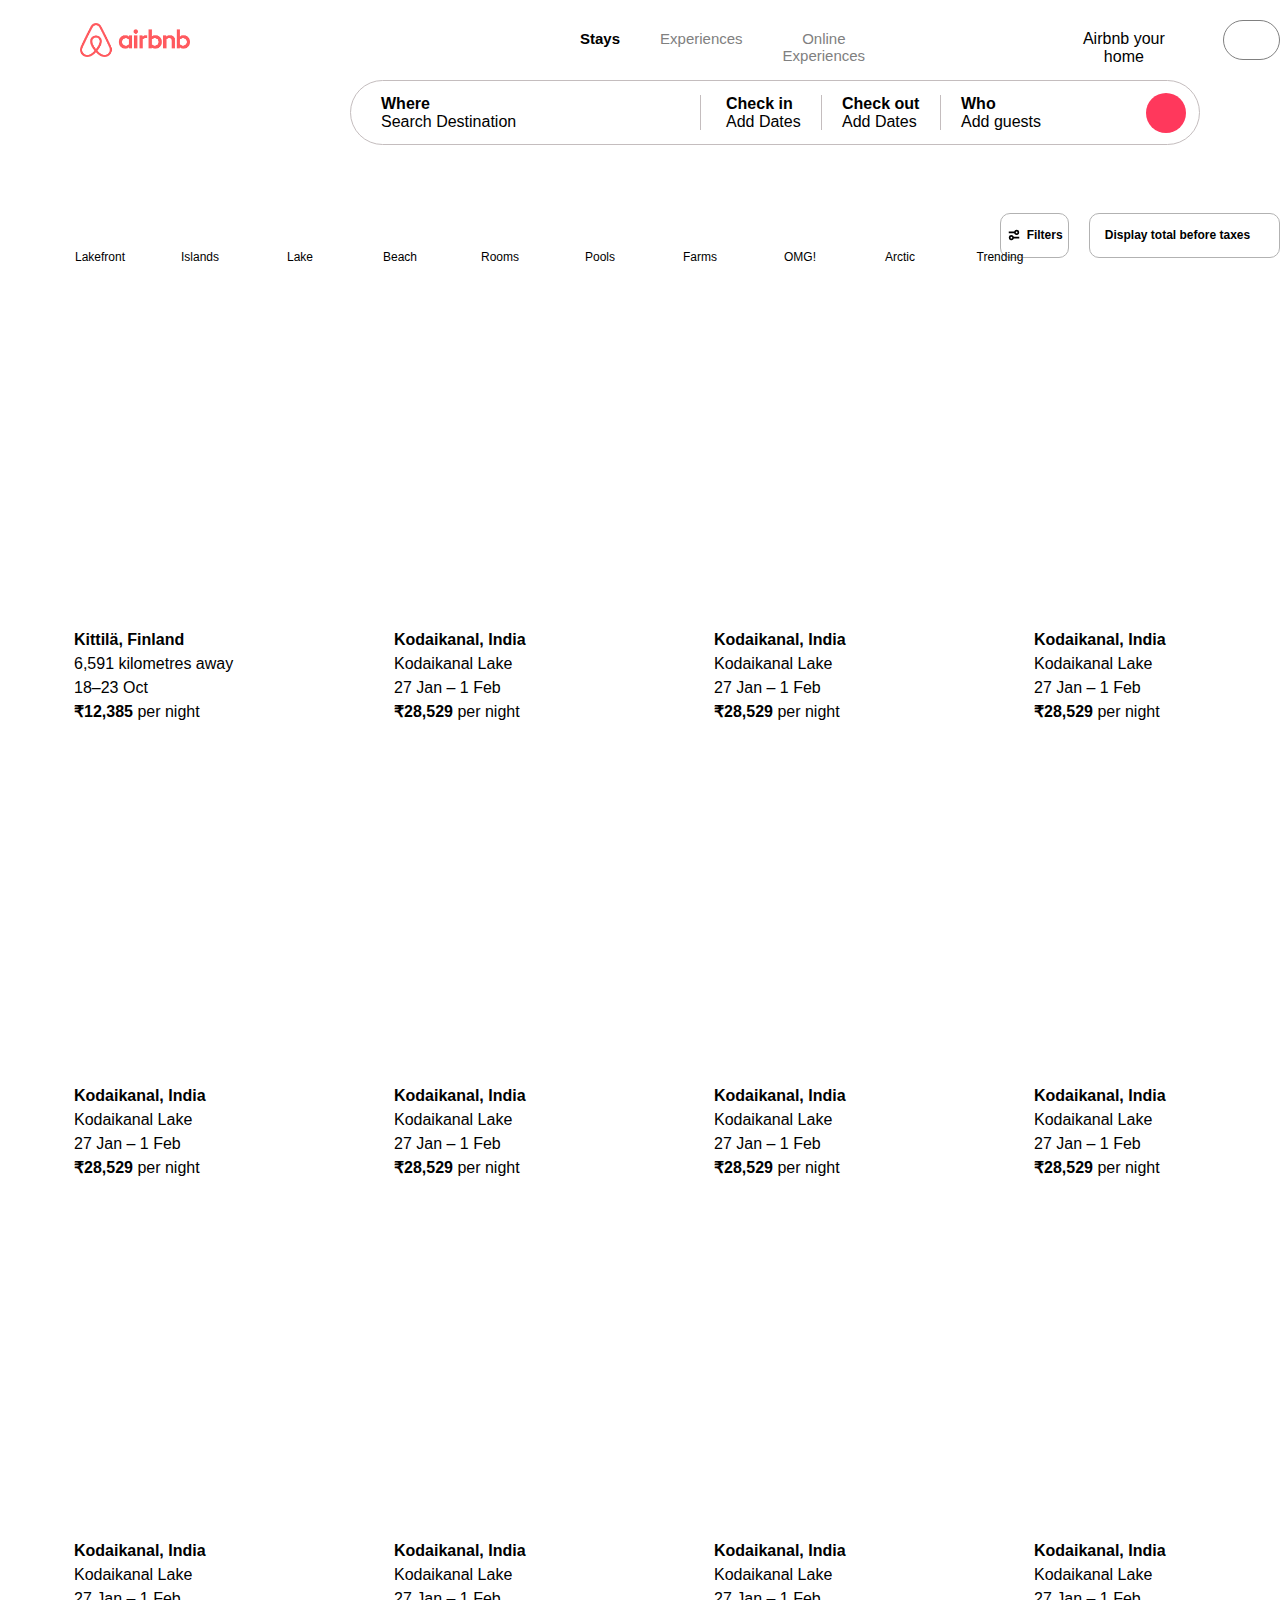
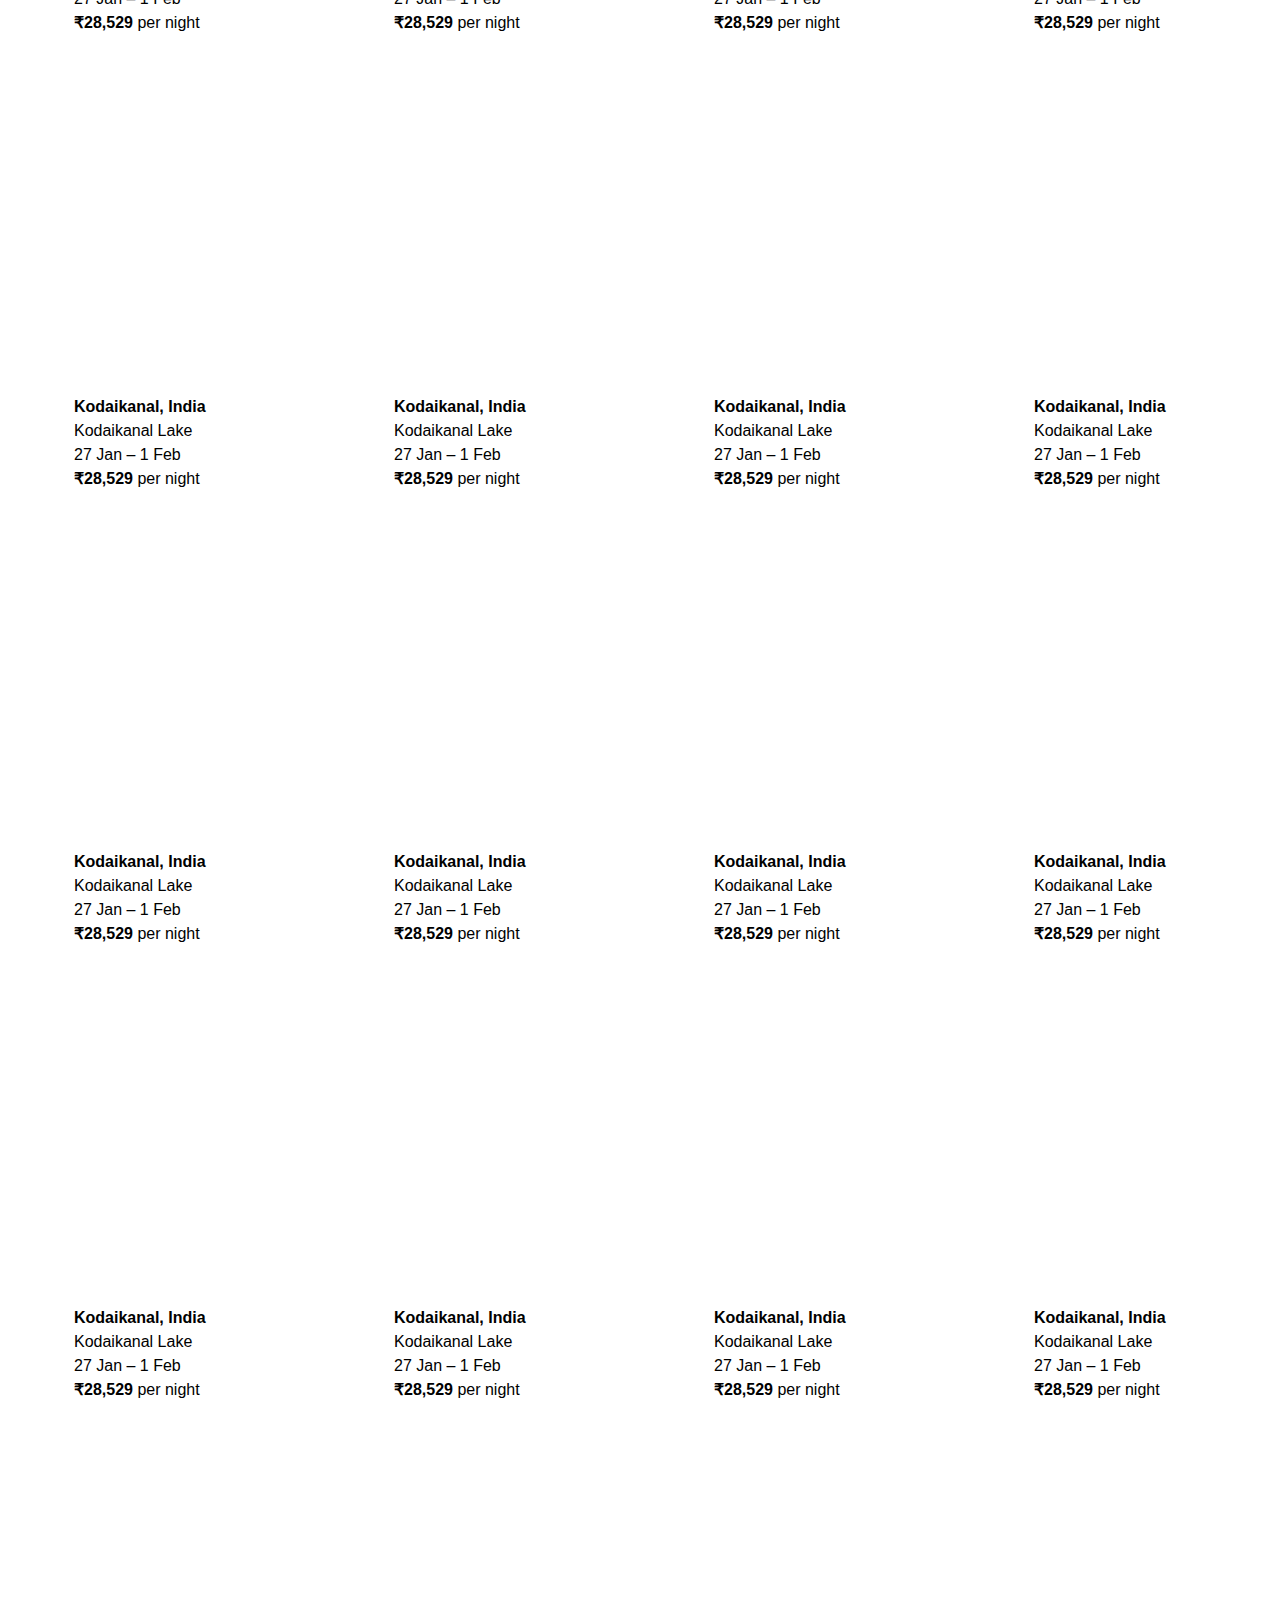
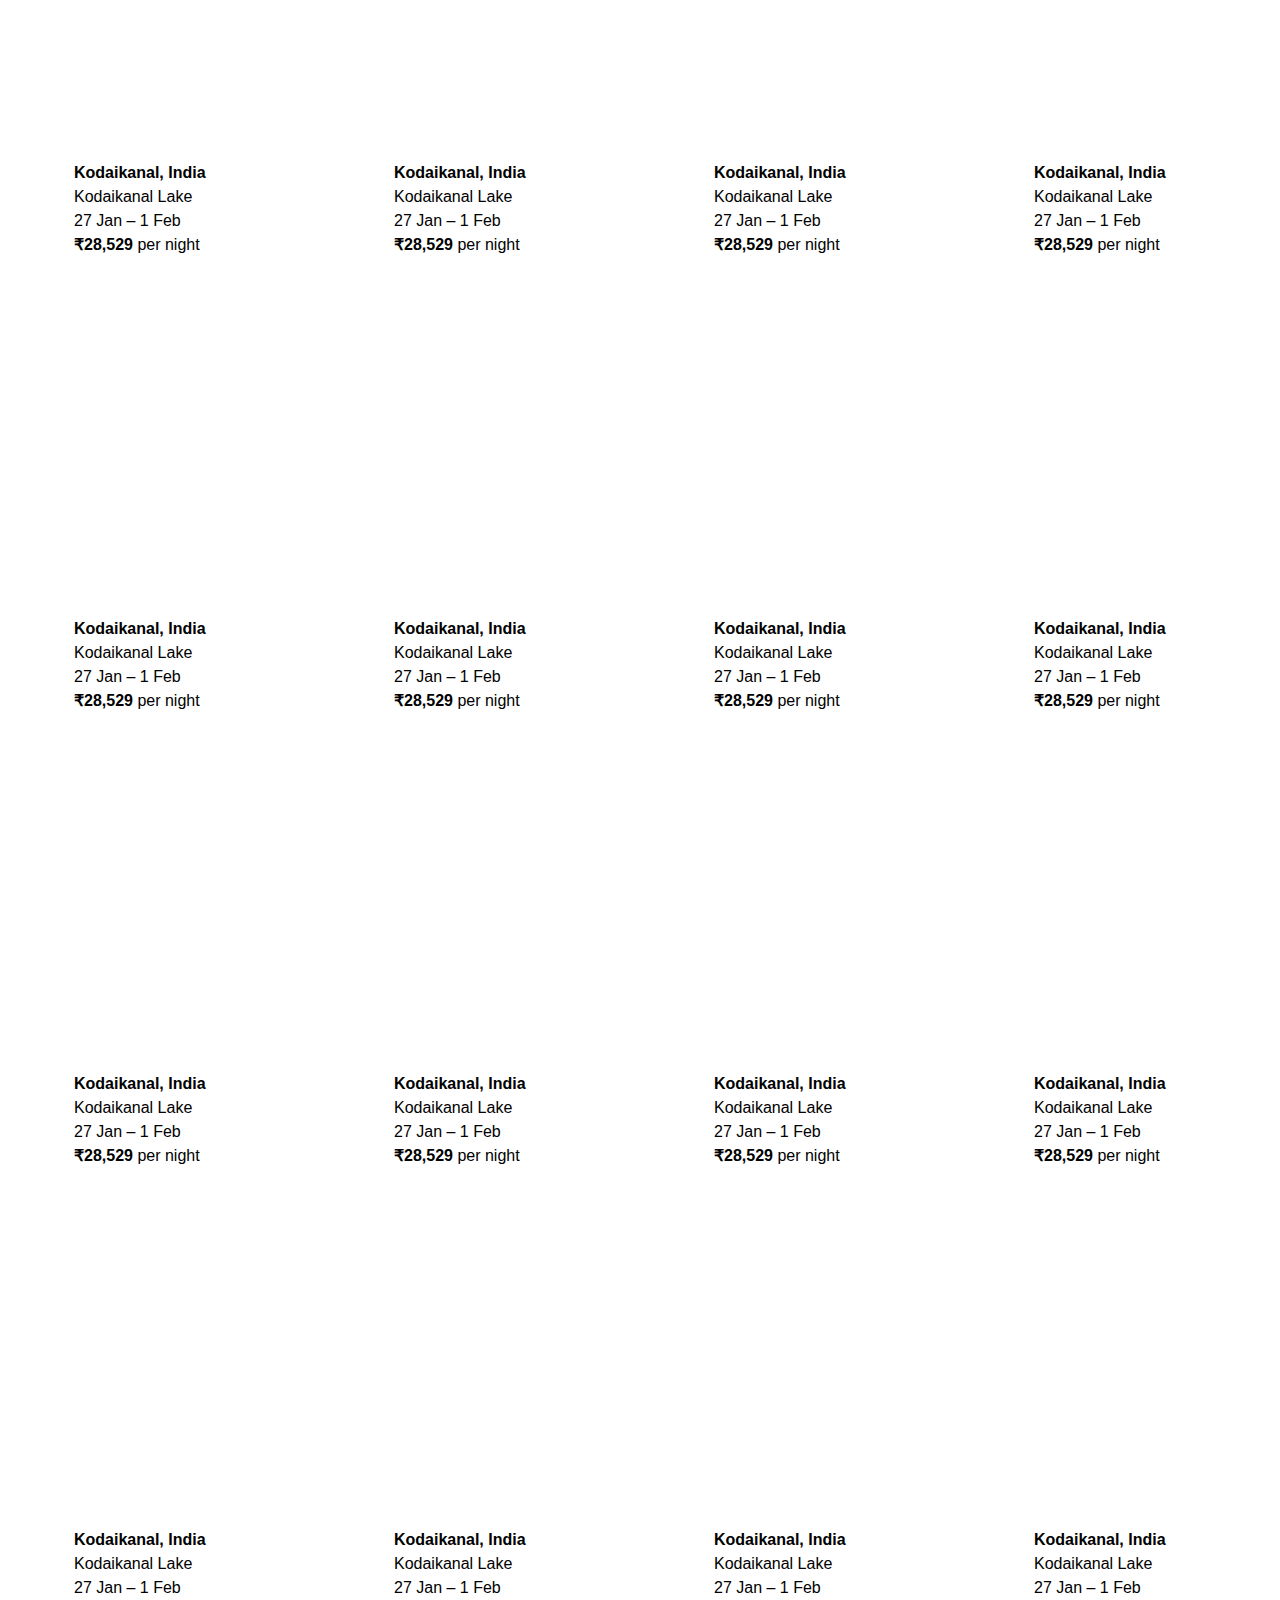
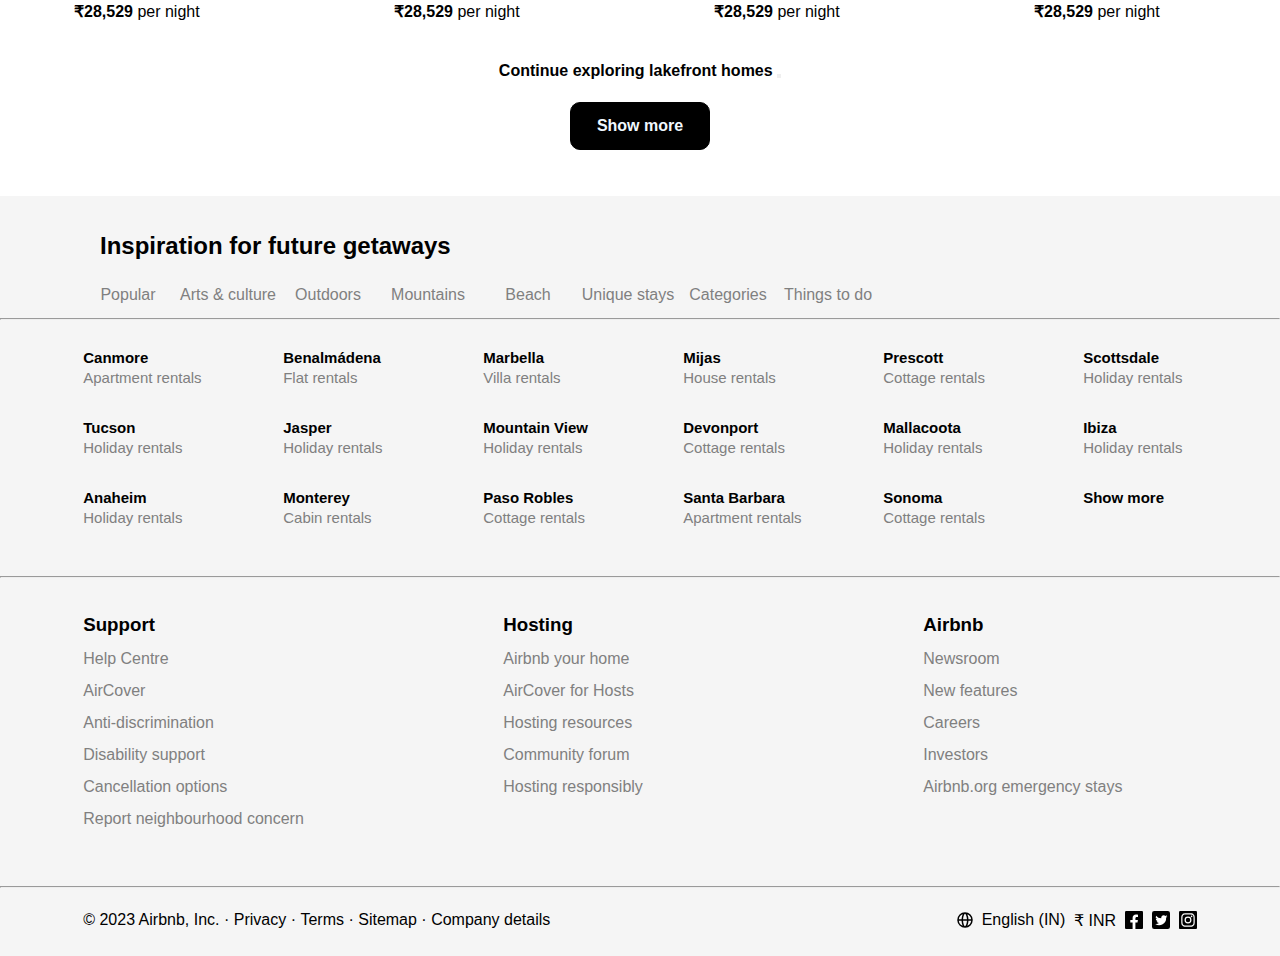
==== commit ebfd7ef9: "modified" ====
--- a/Pages/Arctic.html
+++ b/Pages/Arctic.html
@@ -18,7 +18,7 @@
   <body>
     <header>
       <div id="header">
-        <a href="../index.html">
+        <a href="/index.html">
           <div id="img1"></div>
         </a>
 
@@ -54,11 +54,17 @@
           </div>
           <div class="navtext" id="navtext3">
             <b>Check out</b>
-            <p></p>
+            <p>Add Dates</p>
           </div>
-          <div class="navtext" id="navtext4"><b>Who</b></div>
+          <div class="navtext" id="navtext4">
+            <b>Who</b>
+            <p>Add guests</p>
+          </div>
           <div class="slogo">
-            <i class="fa-solid fa-magnifying-glass" style="color: #ffffff"></i>
+            <i
+              class="fa-solid fa-magnifying-glass icon-1"
+              style="color: #ffffff"
+            ></i>
           </div>
         </div>
       </div>
@@ -219,263 +225,263 @@
         <div
           class="child1"
           style="
-            background-image: url(https://a0.muscache.com/im/pictures/miso/Hosting-14581361/original/7687891f-b0b4-4444-840e-86af2f0f30b9.jpeg?im_w=720);
-          "
-        >
-          <i class="fa-regular fa-heart love" style="color: #ffffff"></i>
-        </div>
-        <div class="child2">
-          <p><b>Kainakary South, India</b></p>
-          <p>Vattakkaayal</p>
-          <p>13–18 Oct</p>
-          <p><b>₹4,500</b> per night</p>
-        </div>
-      </div>
-      <div class="parent">
-        <div
-          class="child1"
-          style="
-            background-image: url(https://a0.muscache.com/im/pictures/miso/Hosting-51720528/original/b62b92b5-deeb-4991-a2cf-df3c7bfcbf87.jpeg?im_w=720);
-          "
-        >
-          <i class="fa-regular fa-heart love" style="color: #ffffff"></i>
-        </div>
-        <div class="child2">
-          <p><b>Kodaikanal, India</b></p>
-          <p>Kodaikanal Lake</p>
-          <p>27 Jan – 1 Feb</p>
-          <p><b>₹28,529</b> per night</p>
-        </div>
-      </div>
-      <div class="parent">
-        <div
-          class="child1"
-          style="
-            background-image: url(https://a0.muscache.com/im/pictures/miso/Hosting-790233667694503683/original/e338970b-805c-4fee-8dcc-8abeedc672d6.jpeg?im_w=720);
-          "
-        >
-          <i class="fa-regular fa-heart love" style="color: #ffffff"></i>
-        </div>
-        <div class="child2">
-          <p><b>Kodaikanal, India</b></p>
-          <p>Kodaikanal Lake</p>
-          <p>27 Jan – 1 Feb</p>
-          <p><b>₹28,529</b> per night</p>
-        </div>
-      </div>
-      <div class="parent">
-        <div
-          class="child1"
-          style="
-            background-image: url(https://a0.muscache.com/im/pictures/9a374478-fa6f-4cbb-b685-5bdcf4bbe5bd.jpg?im_w=720);
-          "
-        >
-          <i class="fa-regular fa-heart love" style="color: #ffffff"></i>
-        </div>
-        <div class="child2">
-          <p><b>Kodaikanal, India</b></p>
-          <p>Kodaikanal Lake</p>
-          <p>27 Jan – 1 Feb</p>
-          <p><b>₹28,529</b> per night</p>
-        </div>
-      </div>
-      <div class="parent">
-        <div
-          class="child1"
-          style="
-            background-image: url(https://a0.muscache.com/im/pictures/c035a485-ae5a-4a3f-99de-05ec44099a7c.jpg?im_w=720);
-          "
-        >
-          <i class="fa-regular fa-heart love" style="color: #ffffff"></i>
-        </div>
-        <div class="child2">
-          <p><b>Kodaikanal, India</b></p>
-          <p>Kodaikanal Lake</p>
-          <p>27 Jan – 1 Feb</p>
-          <p><b>₹28,529</b> per night</p>
-        </div>
-      </div>
-      <div class="parent">
-        <div
-          class="child1"
-          style="
-            background-image: url(https://a0.muscache.com/im/pictures/miso/Hosting-981108796612895780/original/a65dd65f-4eac-4738-86b7-54b2b18ed8e2.jpeg?im_w=720);
-          "
-        >
-          <i class="fa-regular fa-heart love" style="color: #ffffff"></i>
-        </div>
-        <div class="child2">
-          <p><b>Kodaikanal, India</b></p>
-          <p>Kodaikanal Lake</p>
-          <p>27 Jan – 1 Feb</p>
-          <p><b>₹28,529</b> per night</p>
-        </div>
-      </div>
-      <div class="parent">
-        <div
-          class="child1"
-          style="
-            background-image: url(https://a0.muscache.com/im/pictures/miso/Hosting-738146574801149853/original/679b0a7b-edd1-4e84-90ce-649faa59d637.jpeg?im_w=720);
-          "
-        >
-          <i class="fa-regular fa-heart love" style="color: #ffffff"></i>
-        </div>
-        <div class="child2">
-          <p><b>Kodaikanal, India</b></p>
-          <p>Kodaikanal Lake</p>
-          <p>27 Jan – 1 Feb</p>
-          <p><b>₹28,529</b> per night</p>
-        </div>
-      </div>
-      <div class="parent">
-        <div
-          class="child1"
-          style="
-            background-image: url(https://a0.muscache.com/im/pictures/66251c9b-2f50-44c4-8372-7357486e888c.jpg?im_w=720);
-          "
-        >
-          <i class="fa-regular fa-heart love" style="color: #ffffff"></i>
-        </div>
-        <div class="child2">
-          <p><b>Kodaikanal, India</b></p>
-          <p>Kodaikanal Lake</p>
-          <p>27 Jan – 1 Feb</p>
-          <p><b>₹28,529</b> per night</p>
-        </div>
-      </div>
-      <div class="parent">
-        <div
-          class="child1"
-          style="
-            background-image: url(https://a0.muscache.com/im/pictures/12be7d4b-763a-47ea-85a1-07f77d721aa9.jpg?im_w=720);
-          "
-        >
-          <i class="fa-regular fa-heart love" style="color: #ffffff"></i>
-        </div>
-        <div class="child2">
-          <p><b>Kodaikanal, India</b></p>
-          <p>Kodaikanal Lake</p>
-          <p>27 Jan – 1 Feb</p>
-          <p><b>₹28,529</b> per night</p>
-        </div>
-      </div>
-      <div class="parent">
-        <div
-          class="child1"
-          style="
-            background-image: url(https://a0.muscache.com/im/pictures/miso/Hosting-37462580/original/6c04e926-b0c4-4e48-a90d-7dc8e5907770.jpeg?im_w=720);
-          "
-        >
-          <i class="fa-regular fa-heart love" style="color: #ffffff"></i>
-        </div>
-        <div class="child2">
-          <p><b>Kodaikanal, India</b></p>
-          <p>Kodaikanal Lake</p>
-          <p>27 Jan – 1 Feb</p>
-          <p><b>₹28,529</b> per night</p>
-        </div>
-      </div>
-      <div class="parent">
-        <div
-          class="child1"
-          style="
-            background-image: url(https://a0.muscache.com/im/pictures/5563bb2c-cd62-4499-bbc3-d86ff58d4005.jpg?im_w=720);
-          "
-        >
-          <i class="fa-regular fa-heart love" style="color: #ffffff"></i>
-        </div>
-        <div class="child2">
-          <p><b>Kodaikanal, India</b></p>
-          <p>Kodaikanal Lake</p>
-          <p>27 Jan – 1 Feb</p>
-          <p><b>₹28,529</b> per night</p>
-        </div>
-      </div>
-      <div class="parent">
-        <div
-          class="child1"
-          style="
-            background-image: url(https://a0.muscache.com/im/pictures/miso/Hosting-837386024022844985/original/34de46f5-c129-496b-a33a-ca9811f4a3f8.jpeg?im_w=720);
-          "
-        >
-          <i class="fa-regular fa-heart love" style="color: #ffffff"></i>
-        </div>
-        <div class="child2">
-          <p><b>Kodaikanal, India</b></p>
-          <p>Kodaikanal Lake</p>
-          <p>27 Jan – 1 Feb</p>
-          <p><b>₹28,529</b> per night</p>
-        </div>
-      </div>
-      <div class="parent">
-        <div
-          class="child1"
-          style="
-            background-image: url(https://a0.muscache.com/im/pictures/8409860/c7234a9e_original.jpg?im_w=720);
-          "
-        >
-          <i class="fa-regular fa-heart love" style="color: #ffffff"></i>
-        </div>
-        <div class="child2">
-          <p><b>Kodaikanal, India</b></p>
-          <p>Kodaikanal Lake</p>
-          <p>27 Jan – 1 Feb</p>
-          <p><b>₹28,529</b> per night</p>
-        </div>
-      </div>
-      <div class="parent">
-        <div
-          class="child1"
-          style="
-            background-image: url(https://a0.muscache.com/im/pictures/miso/Hosting-830541419597327626/original/c94c8053-19c6-4028-8956-7acf8c6befd8.jpeg?im_w=720);
-          "
-        >
-          <i class="fa-regular fa-heart love" style="color: #ffffff"></i>
-        </div>
-        <div class="child2">
-          <p><b>Kodaikanal, India</b></p>
-          <p>Kodaikanal Lake</p>
-          <p>27 Jan – 1 Feb</p>
-          <p><b>₹28,529</b> per night</p>
-        </div>
-      </div>
-      <div class="parent">
-        <div
-          class="child1"
-          style="
-            background-image: url(https://a0.muscache.com/im/pictures/miso/Hosting-959232694256663425/original/07106b78-81c7-4b75-834a-9ca0a26751bb.jpeg?im_w=720);
-          "
-        >
-          <i class="fa-regular fa-heart love" style="color: #ffffff"></i>
-        </div>
-        <div class="child2">
-          <p><b>Kodaikanal, India</b></p>
-          <p>Kodaikanal Lake</p>
-          <p>27 Jan – 1 Feb</p>
-          <p><b>₹28,529</b> per night</p>
-        </div>
-      </div>
-      <div class="parent">
-        <div
-          class="child1"
-          style="
-            background-image: url(https://a0.muscache.com/im/pictures/miso/Hosting-54388500/original/46568818-e2eb-4e05-bf61-0a961194706a.jpeg?im_w=720);
-          "
-        >
-          <i class="fa-regular fa-heart love" style="color: #ffffff"></i>
-        </div>
-        <div class="child2">
-          <p><b>Kodaikanal, India</b></p>
-          <p>Kodaikanal Lake</p>
-          <p>27 Jan – 1 Feb</p>
-          <p><b>₹28,529</b> per night</p>
-        </div>
-      </div>
-      <div class="parent">
-        <div
-          class="child1"
-          style="
-            background-image: url(https://a0.muscache.com/im/pictures/miso/Hosting-924368218447045064/original/69bb902f-2f78-47c9-927d-1d5540fc2128.jpeg?im_w=720);
+            background-image: url(https://a0.muscache.com/im/pictures/miso/Hosting-52086975/original/017465f1-e5b3-43ff-8d92-facd828f8fc2.jpeg?im_w=720);
+          "
+        >
+          <i class="fa-regular fa-heart love" style="color: #ffffff"></i>
+        </div>
+        <div class="child2">
+          <p><b>Kittilä, Finland</b></p>
+          <p>6,591 kilometres away</p>
+          <p>18–23 Oct</p>
+          <p><b>₹12,385</b> per night</p>
+        </div>
+      </div>
+      <div class="parent">
+        <div
+          class="child1"
+          style="
+            background-image: url(https://a0.muscache.com/im/pictures/181d4be2-6cb2-4306-94bf-89aa45c5de66.jpg?im_w=720);
+          "
+        >
+          <i class="fa-regular fa-heart love" style="color: #ffffff"></i>
+        </div>
+        <div class="child2">
+          <p><b>Kodaikanal, India</b></p>
+          <p>Kodaikanal Lake</p>
+          <p>27 Jan – 1 Feb</p>
+          <p><b>₹28,529</b> per night</p>
+        </div>
+      </div>
+      <div class="parent">
+        <div
+          class="child1"
+          style="
+            background-image: url(https://a0.muscache.com/im/pictures/miso/Hosting-50545526/original/af14ce0b-481e-41be-88d1-b84758f578e5.jpeg?im_w=720);
+          "
+        >
+          <i class="fa-regular fa-heart love" style="color: #ffffff"></i>
+        </div>
+        <div class="child2">
+          <p><b>Kodaikanal, India</b></p>
+          <p>Kodaikanal Lake</p>
+          <p>27 Jan – 1 Feb</p>
+          <p><b>₹28,529</b> per night</p>
+        </div>
+      </div>
+      <div class="parent">
+        <div
+          class="child1"
+          style="
+            background-image: url(https://a0.muscache.com/im/pictures/72e3dfea-2b90-4afe-a1bd-1be37e77539a.jpg?im_w=720);
+          "
+        >
+          <i class="fa-regular fa-heart love" style="color: #ffffff"></i>
+        </div>
+        <div class="child2">
+          <p><b>Kodaikanal, India</b></p>
+          <p>Kodaikanal Lake</p>
+          <p>27 Jan – 1 Feb</p>
+          <p><b>₹28,529</b> per night</p>
+        </div>
+      </div>
+      <div class="parent">
+        <div
+          class="child1"
+          style="
+            background-image: url(https://a0.muscache.com/im/pictures/miso/Hosting-50545526/original/af14ce0b-481e-41be-88d1-b84758f578e5.jpeg?im_w=720);
+          "
+        >
+          <i class="fa-regular fa-heart love" style="color: #ffffff"></i>
+        </div>
+        <div class="child2">
+          <p><b>Kodaikanal, India</b></p>
+          <p>Kodaikanal Lake</p>
+          <p>27 Jan – 1 Feb</p>
+          <p><b>₹28,529</b> per night</p>
+        </div>
+      </div>
+      <div class="parent">
+        <div
+          class="child1"
+          style="
+            background-image: url(https://a0.muscache.com/im/pictures/72e3dfea-2b90-4afe-a1bd-1be37e77539a.jpg?im_w=720);
+          "
+        >
+          <i class="fa-regular fa-heart love" style="color: #ffffff"></i>
+        </div>
+        <div class="child2">
+          <p><b>Kodaikanal, India</b></p>
+          <p>Kodaikanal Lake</p>
+          <p>27 Jan – 1 Feb</p>
+          <p><b>₹28,529</b> per night</p>
+        </div>
+      </div>
+      <div class="parent">
+        <div
+          class="child1"
+          style="
+            background-image: url(https://a0.muscache.com/im/pictures/8db6ed20-fc30-4f7e-ae90-3f860874158b.jpg?im_w=720);
+          "
+        >
+          <i class="fa-regular fa-heart love" style="color: #ffffff"></i>
+        </div>
+        <div class="child2">
+          <p><b>Kodaikanal, India</b></p>
+          <p>Kodaikanal Lake</p>
+          <p>27 Jan – 1 Feb</p>
+          <p><b>₹28,529</b> per night</p>
+        </div>
+      </div>
+      <div class="parent">
+        <div
+          class="child1"
+          style="
+            background-image: url(https://a0.muscache.com/im/pictures/be5ec43d-245a-4c09-9bb7-a5e1b8eb56b3.jpg?im_w=720);
+          "
+        >
+          <i class="fa-regular fa-heart love" style="color: #ffffff"></i>
+        </div>
+        <div class="child2">
+          <p><b>Kodaikanal, India</b></p>
+          <p>Kodaikanal Lake</p>
+          <p>27 Jan – 1 Feb</p>
+          <p><b>₹28,529</b> per night</p>
+        </div>
+      </div>
+      <div class="parent">
+        <div
+          class="child1"
+          style="
+            background-image: url(https://a0.muscache.com/im/pictures/miso/Hosting-53398574/original/cdb51177-e349-47c9-bc9f-959faa602ecd.jpeg?im_w=720);
+          "
+        >
+          <i class="fa-regular fa-heart love" style="color: #ffffff"></i>
+        </div>
+        <div class="child2">
+          <p><b>Kodaikanal, India</b></p>
+          <p>Kodaikanal Lake</p>
+          <p>27 Jan – 1 Feb</p>
+          <p><b>₹28,529</b> per night</p>
+        </div>
+      </div>
+      <div class="parent">
+        <div
+          class="child1"
+          style="
+            background-image: url(https://a0.muscache.com/im/pictures/miso/Hosting-759790852861911349/original/1af736a3-de22-4c2a-9a0b-1b6eaac7f7e6.jpeg?im_w=720);
+          "
+        >
+          <i class="fa-regular fa-heart love" style="color: #ffffff"></i>
+        </div>
+        <div class="child2">
+          <p><b>Kodaikanal, India</b></p>
+          <p>Kodaikanal Lake</p>
+          <p>27 Jan – 1 Feb</p>
+          <p><b>₹28,529</b> per night</p>
+        </div>
+      </div>
+      <div class="parent">
+        <div
+          class="child1"
+          style="
+            background-image: url(https://a0.muscache.com/im/pictures/miso/Hosting-576388435268826012/original/d9ff6c5a-8bdf-4ed6-a1e0-57ec942af052.jpeg?im_w=720);
+          "
+        >
+          <i class="fa-regular fa-heart love" style="color: #ffffff"></i>
+        </div>
+        <div class="child2">
+          <p><b>Kodaikanal, India</b></p>
+          <p>Kodaikanal Lake</p>
+          <p>27 Jan – 1 Feb</p>
+          <p><b>₹28,529</b> per night</p>
+        </div>
+      </div>
+      <div class="parent">
+        <div
+          class="child1"
+          style="
+            background-image: url(https://a0.muscache.com/im/pictures/miso/Hosting-51907005/original/9c25628e-1da0-4ee4-b08e-dbb361a9d0fc.jpeg?im_w=720);
+          "
+        >
+          <i class="fa-regular fa-heart love" style="color: #ffffff"></i>
+        </div>
+        <div class="child2">
+          <p><b>Kodaikanal, India</b></p>
+          <p>Kodaikanal Lake</p>
+          <p>27 Jan – 1 Feb</p>
+          <p><b>₹28,529</b> per night</p>
+        </div>
+      </div>
+      <div class="parent">
+        <div
+          class="child1"
+          style="
+            background-image: url(https://a0.muscache.com/im/pictures/miso/Hosting-21402019/original/68bfecb1-2207-4588-a475-64085cedf835.jpeg?im_w=720);
+          "
+        >
+          <i class="fa-regular fa-heart love" style="color: #ffffff"></i>
+        </div>
+        <div class="child2">
+          <p><b>Kodaikanal, India</b></p>
+          <p>Kodaikanal Lake</p>
+          <p>27 Jan – 1 Feb</p>
+          <p><b>₹28,529</b> per night</p>
+        </div>
+      </div>
+      <div class="parent">
+        <div
+          class="child1"
+          style="
+            background-image: url(https://a0.muscache.com/im/pictures/miso/Hosting-48839495/original/18ed582a-9720-4115-841c-07ef8faf9bc7.jpeg?im_w=720);
+          "
+        >
+          <i class="fa-regular fa-heart love" style="color: #ffffff"></i>
+        </div>
+        <div class="child2">
+          <p><b>Kodaikanal, India</b></p>
+          <p>Kodaikanal Lake</p>
+          <p>27 Jan – 1 Feb</p>
+          <p><b>₹28,529</b> per night</p>
+        </div>
+      </div>
+      <div class="parent">
+        <div
+          class="child1"
+          style="
+            background-image: url(https://a0.muscache.com/im/pictures/7809096f-55f0-47c9-b0be-75bbaeec2122.jpg?im_w=720);
+          "
+        >
+          <i class="fa-regular fa-heart love" style="color: #ffffff"></i>
+        </div>
+        <div class="child2">
+          <p><b>Kodaikanal, India</b></p>
+          <p>Kodaikanal Lake</p>
+          <p>27 Jan – 1 Feb</p>
+          <p><b>₹28,529</b> per night</p>
+        </div>
+      </div>
+      <div class="parent">
+        <div
+          class="child1"
+          style="
+            background-image: url(https://a0.muscache.com/im/pictures/dddca0c6-6324-4e3e-bcee-6dfce9500975.jpg?im_w=720);
+          "
+        >
+          <i class="fa-regular fa-heart love" style="color: #ffffff"></i>
+        </div>
+        <div class="child2">
+          <p><b>Kodaikanal, India</b></p>
+          <p>Kodaikanal Lake</p>
+          <p>27 Jan – 1 Feb</p>
+          <p><b>₹28,529</b> per night</p>
+        </div>
+      </div>
+      <div class="parent">
+        <div
+          class="child1"
+          style="
+            background-image: url(https://a0.muscache.com/im/pictures/10021c6e-e281-41e2-85b2-701cb8f8f303.jpg?im_w=720);
           "
         >
           <i class="fa-regular fa-heart love" style="color: #ffffff"></i>
--- a/Pages/AirbnbHome.css
+++ b/Pages/AirbnbHome.css
@@ -135,12 +135,12 @@
 #search {
     height: 65px;
     width: 850px;
-    /* border: 1px solid black; */
+    border: 0.5px #c4bdbe solid;
     margin-left: 350px;
     border-radius: 150px;
     display: flex;
     align-items: center;
-    box-shadow: 0px 0px 4px gray;
+    /* box-shadow: 0px 0px 4px gray; */
     background-color: white;
 }
 
@@ -151,34 +151,42 @@
     padding-bottom: 35px;
     width: 350px;
     height: 30px;
-    border-right: 1px black solid;
+    border-right: 0.5px #c4bdbe solid;
 }
 
 #navtext2 {
-    padding-left: 30px;
+    padding-left: 25px;
     width: 120px;
+    padding-bottom: 35px;
     height: 30px;
     /* border-right: 1px black solid; */
 }
 
 #navtext3 {
-    padding-left: 30px;
+    padding-left: 20px;
     padding-bottom: 35px;
     width: 120px;
     height: 30px;
-    border-left: 1px black solid;
+    border-left: 0.5px #c4bdbe solid;
+    border-right: 0.5px #c4bdbe solid;
 }
 
 #navtext4 {
-    padding-left: 30px;
+    padding-left: 20px;
+    padding-bottom: 35px;
     height: 30px;
     width: 140px;
-    border-left: 1px black solid;
 }
 
 .slogo {
-    margin-left: 50px;
-    size: 50px;
+    margin-left: 65px;
+    width: 40px;
+    height: 40px;
+}
+
+.icon-1 {
+    padding: 3px;
+    align-self: center;
 }
 
 nav {
